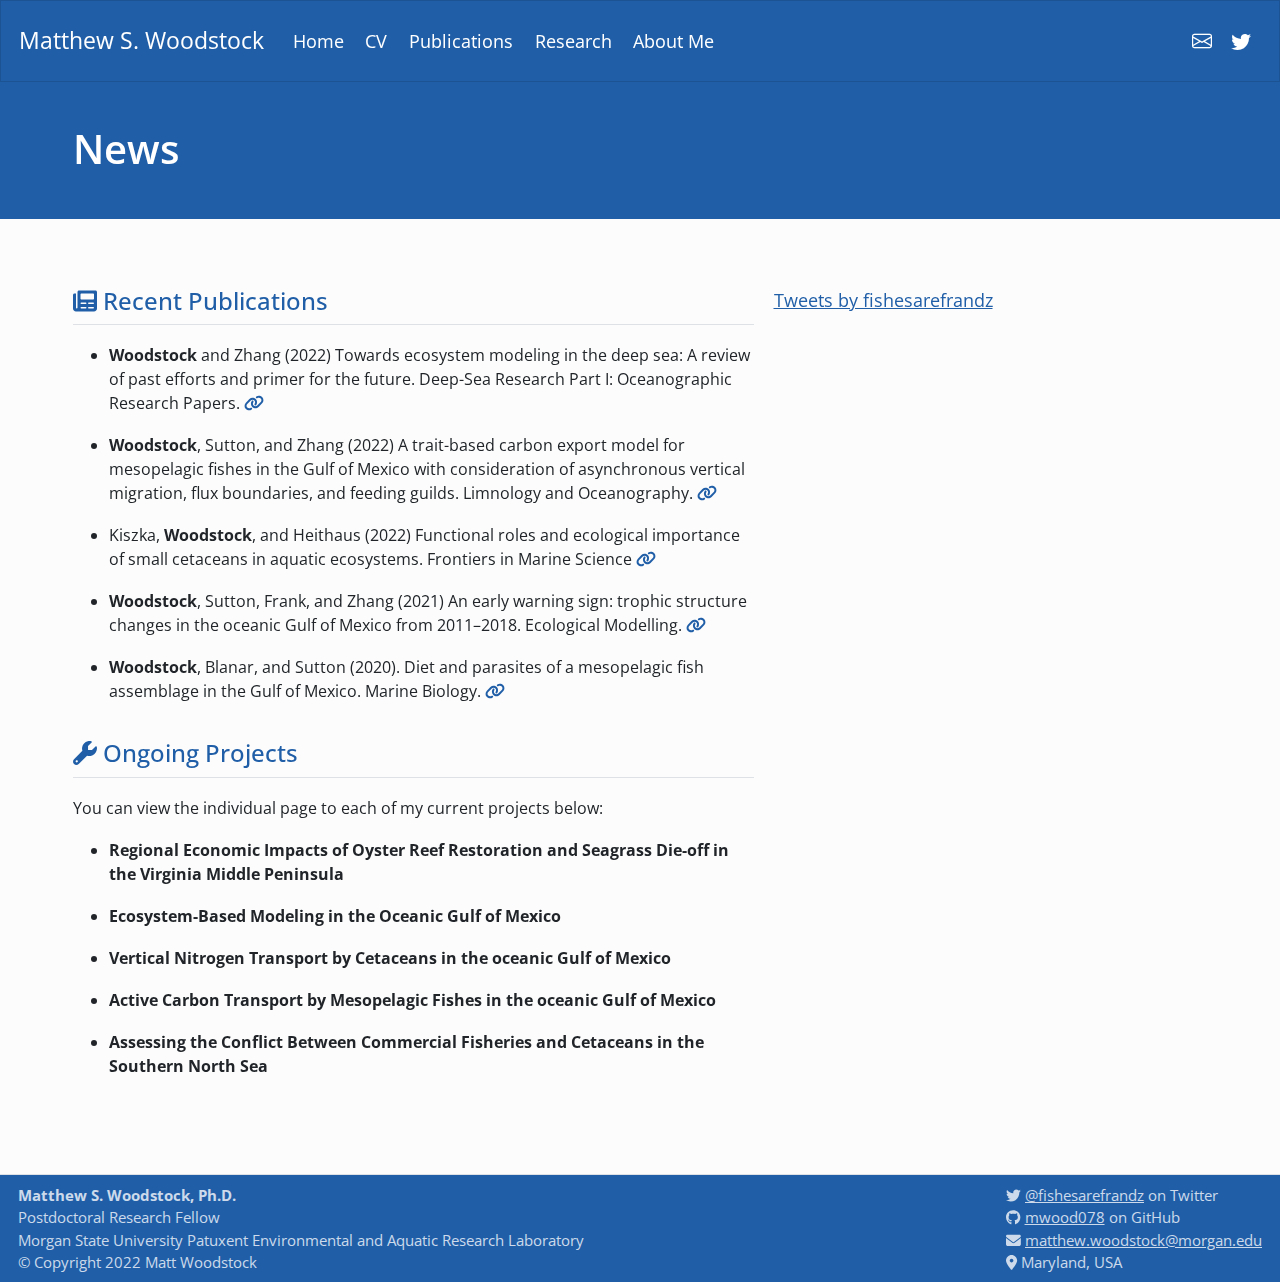
==== docs/index.html @ f5878d4a "Website Update" ====
<!DOCTYPE html>
<html xmlns="http://www.w3.org/1999/xhtml" lang="en" xml:lang="en"><head>

<meta charset="utf-8">
<meta name="generator" content="quarto-1.0.36">

<meta name="viewport" content="width=device-width, initial-scale=1.0, user-scalable=yes">


<title>Matthew S. Woodstock - News</title>
<style>
code{white-space: pre-wrap;}
span.smallcaps{font-variant: small-caps;}
span.underline{text-decoration: underline;}
div.column{display: inline-block; vertical-align: top; width: 50%;}
div.hanging-indent{margin-left: 1.5em; text-indent: -1.5em;}
ul.task-list{list-style: none;}
</style>


<script src="site_libs/quarto-nav/quarto-nav.js"></script>
<script src="site_libs/quarto-nav/headroom.min.js"></script>
<link href="./images/avatar.png" rel="icon" type="image/png">
<script src="site_libs/clipboard/clipboard.min.js"></script>
<script src="site_libs/quarto-html/quarto.js"></script>
<script src="site_libs/quarto-html/popper.min.js"></script>
<script src="site_libs/quarto-html/tippy.umd.min.js"></script>
<script src="site_libs/quarto-html/anchor.min.js"></script>
<link href="site_libs/quarto-html/tippy.css" rel="stylesheet">
<link href="site_libs/quarto-html/quarto-syntax-highlighting.css" rel="stylesheet" id="quarto-text-highlighting-styles">
<script src="site_libs/bootstrap/bootstrap.min.js"></script>
<link href="site_libs/bootstrap/bootstrap-icons.css" rel="stylesheet">
<link href="site_libs/bootstrap/bootstrap.min.css" rel="stylesheet" id="quarto-bootstrap" data-mode="light">
<script id="quarto-search-options" type="application/json">{
  "language": {
    "search-no-results-text": "No results",
    "search-matching-documents-text": "matching documents",
    "search-copy-link-title": "Copy link to search",
    "search-hide-matches-text": "Hide additional matches",
    "search-more-match-text": "more match in this document",
    "search-more-matches-text": "more matches in this document",
    "search-clear-button-title": "Clear",
    "search-detached-cancel-button-title": "Cancel",
    "search-submit-button-title": "Submit"
  }
}</script>
<script async="" src="https://www.googletagmanager.com/gtag/js?id=G-07SZXPNSJZ"></script>

<script type="text/javascript">

window.dataLayer = window.dataLayer || [];
function gtag(){dataLayer.push(arguments);}
gtag('js', new Date());
gtag('config', 'G-07SZXPNSJZ', { 'anonymize_ip': true});
</script>


<link rel="stylesheet" href="assets/styles.css">
<link rel="stylesheet" href="assets/index.css">
<meta name="twitter:title" content="Matthew S. Woodstock - News">
<meta name="twitter:creator" content="@fishesarefrandz">
<meta name="twitter:card" content="summary">
</head>

<body class="nav-fixed">

<div id="quarto-search-results"></div>
  <header id="quarto-header" class="headroom fixed-top">
    <nav class="navbar navbar-expand-lg navbar-dark ">
      <div class="navbar-container container-fluid">
      <a class="navbar-brand" href="./index.html">
    <span class="navbar-title">Matthew S. Woodstock</span>
  </a>
          <button class="navbar-toggler" type="button" data-bs-toggle="collapse" data-bs-target="#navbarCollapse" aria-controls="navbarCollapse" aria-expanded="false" aria-label="Toggle navigation" onclick="if (window.quartoToggleHeadroom) { window.quartoToggleHeadroom(); }">
  <span class="navbar-toggler-icon"></span>
</button>
          <div class="collapse navbar-collapse" id="navbarCollapse">
            <ul class="navbar-nav navbar-nav-scroll me-auto">
  <li class="nav-item">
    <a class="nav-link active" href="./index.html" aria-current="page">Home</a>
  </li>  
  <li class="nav-item">
    <a class="nav-link" href="./cv.html">CV</a>
  </li>  
  <li class="nav-item">
    <a class="nav-link" href="./publications.html">Publications</a>
  </li>  
  <li class="nav-item">
    <a class="nav-link" href="./research.html">Research</a>
  </li>  
  <li class="nav-item">
    <a class="nav-link" href="./about.html">About Me</a>
  </li>  
</ul>
            <ul class="navbar-nav navbar-nav-scroll ms-auto">
  <li class="nav-item compact">
    <a class="nav-link" href="mailto:matthew.woodstock@morgan.edu"><i class="bi bi-envelope" role="img">
</i> 
 </a>
  </li>  
  <li class="nav-item compact">
    <a class="nav-link" href="https://twitter.com/fishesarefrandz"><i class="bi bi-twitter" role="img">
</i> 
 </a>
  </li>  
</ul>
          </div> <!-- /navcollapse -->
      </div> <!-- /container-fluid -->
    </nav>
</header>
<!-- content -->
<header id="title-block-header" class="quarto-title-block default page-columns page-full">
  <div class="quarto-title-banner page-columns page-full">
    <div class="quarto-title column-page">
      <h1 class="title">News</h1>
                      </div>
  </div>
    
  
  <div class="quarto-title-meta">

      
      
    </div>
    
  
  </header><div id="quarto-content" class="quarto-container page-columns page-rows-contents page-layout-full page-navbar">
<!-- sidebar -->
<!-- margin-sidebar -->
    
<!-- main -->
<main class="content quarto-banner-title-block column-page" id="quarto-document-content">




<div class="main" style="width:60%; float: left;">
<section id="recent-publications" class="level2">
<h2 class="anchored" data-anchor-id="recent-publications"><i class="fas fa-newspaper"></i> Recent Publications</h2>
<ul>
<li><p><b>Woodstock</b> and Zhang (2022) Towards ecosystem modeling in the deep sea: A review of past efforts and primer for the future. Deep-Sea Research Part I: Oceanographic Research Papers. <a href="https://doi.org/10.1016/j.dsr.2022.103851"><i class="fa-solid fa-link"></i></a></p></li>
<li><p><b>Woodstock</b>, Sutton, and Zhang (2022) A trait-based carbon export model for mesopelagic fishes in the Gulf of Mexico with consideration of asynchronous vertical migration, flux boundaries, and feeding guilds. Limnology and Oceanography. <a href="https://doi.org/10.1002/lno.12093"><i class="fa-solid fa-link"></i></a></p></li>
<li><p>Kiszka, <b>Woodstock</b>, and Heithaus (2022) Functional roles and ecological importance of small cetaceans in aquatic ecosystems. Frontiers in Marine Science <a href="https://doi.org/10.3389/fmars.2022.803173"><i class="fa-solid fa-link"></i></a></p></li>
<li><p><b>Woodstock</b>, Sutton, Frank, and Zhang (2021) An early warning sign: trophic structure changes in the oceanic Gulf of Mexico from 2011–2018. Ecological Modelling. <a href="https://doi.org/10.1016/j.ecolmodel.2021.109509"><i class="fa-solid fa-link"></i></a></p></li>
<li><p><b>Woodstock</b>, Blanar, and Sutton (2020). Diet and parasites of a mesopelagic fish assemblage in the Gulf of Mexico. Marine Biology. <a href="https://doi.org/10.1007/s00227-020-03796-6"><i class="fa-solid fa-link"></i></a></p></li>
</ul>
</section>
<section id="ongoing-projects" class="level2">
<h2 class="anchored" data-anchor-id="ongoing-projects"><i class="fas fa-wrench"></i> Ongoing Projects</h2>
<p>You can view the individual page to each of my current projects below:</p>
<ul>
<li><p><strong>Regional Economic Impacts of Oyster Reef Restoration and Seagrass Die-off in the Virginia Middle Peninsula</strong></p></li>
<li><p><strong>Ecosystem-Based Modeling in the Oceanic Gulf of Mexico</strong></p></li>
<li><p><strong>Vertical Nitrogen Transport by Cetaceans in the oceanic Gulf of Mexico</strong></p></li>
<li><p><strong>Active Carbon Transport by Mesopelagic Fishes in the oceanic Gulf of Mexico</strong></p></li>
<li><p><strong>Assessing the Conflict Between Commercial Fisheries and Cetaceans in the Southern North Sea</strong></p></li>
</ul>
</section>
</div>
<div style="width:40%; float: right;padding-left: 20px;">
<p><a class="twitter-timeline" data-height="700" data-width="300" href="https://twitter.com/fishesarefrandz">Tweets by fishesarefrandz</a></p>
<script async="" src="https://platform.twitter.com/widgets.js" charset="utf-8"></script>
</div>



</main> <!-- /main -->
<script id="quarto-html-after-body" type="application/javascript">
window.document.addEventListener("DOMContentLoaded", function (event) {
  const toggleBodyColorMode = (bsSheetEl) => {
    const mode = bsSheetEl.getAttribute("data-mode");
    const bodyEl = window.document.querySelector("body");
    if (mode === "dark") {
      bodyEl.classList.add("quarto-dark");
      bodyEl.classList.remove("quarto-light");
    } else {
      bodyEl.classList.add("quarto-light");
      bodyEl.classList.remove("quarto-dark");
    }
  }
  const toggleBodyColorPrimary = () => {
    const bsSheetEl = window.document.querySelector("link#quarto-bootstrap");
    if (bsSheetEl) {
      toggleBodyColorMode(bsSheetEl);
    }
  }
  toggleBodyColorPrimary();  
  const icon = "";
  const anchorJS = new window.AnchorJS();
  anchorJS.options = {
    placement: 'right',
    icon: icon
  };
  anchorJS.add('.anchored');
  const clipboard = new window.ClipboardJS('.code-copy-button', {
    target: function(trigger) {
      return trigger.previousElementSibling;
    }
  });
  clipboard.on('success', function(e) {
    // button target
    const button = e.trigger;
    // don't keep focus
    button.blur();
    // flash "checked"
    button.classList.add('code-copy-button-checked');
    var currentTitle = button.getAttribute("title");
    button.setAttribute("title", "Copied!");
    setTimeout(function() {
      button.setAttribute("title", currentTitle);
      button.classList.remove('code-copy-button-checked');
    }, 1000);
    // clear code selection
    e.clearSelection();
  });
  function tippyHover(el, contentFn) {
    const config = {
      allowHTML: true,
      content: contentFn,
      maxWidth: 500,
      delay: 100,
      arrow: false,
      appendTo: function(el) {
          return el.parentElement;
      },
      interactive: true,
      interactiveBorder: 10,
      theme: 'quarto',
      placement: 'bottom-start'
    };
    window.tippy(el, config); 
  }
  const noterefs = window.document.querySelectorAll('a[role="doc-noteref"]');
  for (var i=0; i<noterefs.length; i++) {
    const ref = noterefs[i];
    tippyHover(ref, function() {
      let href = ref.getAttribute('href');
      try { href = new URL(href).hash; } catch {}
      const id = href.replace(/^#\/?/, "");
      const note = window.document.getElementById(id);
      return note.innerHTML;
    });
  }
  var bibliorefs = window.document.querySelectorAll('a[role="doc-biblioref"]');
  for (var i=0; i<bibliorefs.length; i++) {
    const ref = bibliorefs[i];
    const cites = ref.parentNode.getAttribute('data-cites').split(' ');
    tippyHover(ref, function() {
      var popup = window.document.createElement('div');
      cites.forEach(function(cite) {
        var citeDiv = window.document.createElement('div');
        citeDiv.classList.add('hanging-indent');
        citeDiv.classList.add('csl-entry');
        var biblioDiv = window.document.getElementById('ref-' + cite);
        if (biblioDiv) {
          citeDiv.innerHTML = biblioDiv.innerHTML;
        }
        popup.appendChild(citeDiv);
      });
      return popup.innerHTML;
    });
  }
});
</script>
</div> <!-- /content -->
<footer class="footer">
  <div class="nav-footer">
    <div class="nav-footer-left"><b>Matthew S. Woodstock, Ph.D.</b> <br> Postdoctoral Research Fellow<br> Morgan State University Patuxent Environmental and Aquatic Research Laboratory<br> © Copyright 2022 Matt Woodstock</div>   
    <div class="nav-footer-right"><i class="fab fa-twitter"></i> <a href="https://twitter.com/fishesarefrandz"><span class="citation" data-cites="fishesarefrandz">@fishesarefrandz</span></a> on Twitter <br> <i class="fab fa-github"></i> <a href="https://github.com/mwood078">mwood078</a> on GitHub <br> <i class="fas fa-envelope"></i> <a href="mailto:matthew.woodstock@morgan.edu">matthew.woodstock@morgan.edu</a><br> <i class="fas fa-map-marker-alt"></i> Maryland, USA</div>
  </div>
</footer>
<link rel="stylesheet" href="assets/syntax-highlight.css">
<link rel="stylesheet" href="assets/fontawesome-free-6.1.1-web/css/all.min.css">
<script src="assets/fontawesome-free-6.1.1-web/js/all.min.js"></script>



</body></html>
---- docs/site_libs/quarto-html/tippy.css ----
.tippy-box[data-animation=fade][data-state=hidden]{opacity:0}[data-tippy-root]{max-width:calc(100vw - 10px)}.tippy-box{position:relative;background-color:#333;color:#fff;border-radius:4px;font-size:14px;line-height:1.4;white-space:normal;outline:0;transition-property:transform,visibility,opacity}.tippy-box[data-placement^=top]>.tippy-arrow{bottom:0}.tippy-box[data-placement^=top]>.tippy-arrow:before{bottom:-7px;left:0;border-width:8px 8px 0;border-top-color:initial;transform-origin:center top}.tippy-box[data-placement^=bottom]>.tippy-arrow{top:0}.tippy-box[data-placement^=bottom]>.tippy-arrow:before{top:-7px;left:0;border-width:0 8px 8px;border-bottom-color:initial;transform-origin:center bottom}.tippy-box[data-placement^=left]>.tippy-arrow{right:0}.tippy-box[data-placement^=left]>.tippy-arrow:before{border-width:8px 0 8px 8px;border-left-color:initial;right:-7px;transform-origin:center left}.tippy-box[data-placement^=right]>.tippy-arrow{left:0}.tippy-box[data-placement^=right]>.tippy-arrow:before{left:-7px;border-width:8px 8px 8px 0;border-right-color:initial;transform-origin:center right}.tippy-box[data-inertia][data-state=visible]{transition-timing-function:cubic-bezier(.54,1.5,.38,1.11)}.tippy-arrow{width:16px;height:16px;color:#333}.tippy-arrow:before{content:"";position:absolute;border-color:transparent;border-style:solid}.tippy-content{position:relative;padding:5px 9px;z-index:1}
---- docs/site_libs/quarto-html/quarto-syntax-highlighting.css ----
/* quarto syntax highlight colors */
:root {
  --quarto-hl-ot-color: #003B4F;
  --quarto-hl-at-color: #657422;
  --quarto-hl-ss-color: #20794D;
  --quarto-hl-an-color: #5E5E5E;
  --quarto-hl-fu-color: #4758AB;
  --quarto-hl-st-color: #20794D;
  --quarto-hl-cf-color: #003B4F;
  --quarto-hl-op-color: #5E5E5E;
  --quarto-hl-er-color: #AD0000;
  --quarto-hl-bn-color: #AD0000;
  --quarto-hl-al-color: #AD0000;
  --quarto-hl-va-color: #111111;
  --quarto-hl-bu-color: inherit;
  --quarto-hl-ex-color: inherit;
  --quarto-hl-pp-color: #AD0000;
  --quarto-hl-in-color: #5E5E5E;
  --quarto-hl-vs-color: #20794D;
  --quarto-hl-wa-color: #5E5E5E;
  --quarto-hl-do-color: #5E5E5E;
  --quarto-hl-im-color: #00769E;
  --quarto-hl-ch-color: #20794D;
  --quarto-hl-dt-color: #AD0000;
  --quarto-hl-fl-color: #AD0000;
  --quarto-hl-co-color: #5E5E5E;
  --quarto-hl-cv-color: #5E5E5E;
  --quarto-hl-cn-color: #8f5902;
  --quarto-hl-sc-color: #5E5E5E;
  --quarto-hl-dv-color: #AD0000;
  --quarto-hl-kw-color: #003B4F;
}

/* other quarto variables */
:root {
  --quarto-font-monospace: SFMono-Regular, Menlo, Monaco, Consolas, "Liberation Mono", "Courier New", monospace;
}

pre > code.sourceCode > span {
  color: #003B4F;
}

code span {
  color: #003B4F;
}

code.sourceCode > span {
  color: #003B4F;
}

div.sourceCode,
div.sourceCode pre.sourceCode {
  color: #003B4F;
}

code span.ot {
  color: #003B4F;
}

code span.at {
  color: #657422;
}

code span.ss {
  color: #20794D;
}

code span.an {
  color: #5E5E5E;
}

code span.fu {
  color: #4758AB;
}

code span.st {
  color: #20794D;
}

code span.cf {
  color: #003B4F;
}

code span.op {
  color: #5E5E5E;
}

code span.er {
  color: #AD0000;
}

code span.bn {
  color: #AD0000;
}

code span.al {
  color: #AD0000;
}

code span.va {
  color: #111111;
}

code span.pp {
  color: #AD0000;
}

code span.in {
  color: #5E5E5E;
}

code span.vs {
  color: #20794D;
}

code span.wa {
  color: #5E5E5E;
  font-style: italic;
}

code span.do {
  color: #5E5E5E;
  font-style: italic;
}

code span.im {
  color: #00769E;
}

code span.ch {
  color: #20794D;
}

code span.dt {
  color: #AD0000;
}

code span.fl {
  color: #AD0000;
}

code span.co {
  color: #5E5E5E;
}

code span.cv {
  color: #5E5E5E;
  font-style: italic;
}

code span.cn {
  color: #8f5902;
}

code span.sc {
  color: #5E5E5E;
}

code span.dv {
  color: #AD0000;
}

code span.kw {
  color: #003B4F;
}

.prevent-inlining {
  content: "</";
}

/*# sourceMappingURL=debc5d5d77c3f9108843748ff7464032.css.map */
---- docs/assets/styles.css ----
.navbar-brand > img {
  max-height: 24px;
  width: auto;
  padding-right:; 4px;
}
---- docs/assets/index.css ----
.main {
  font-size: 12pt;
}
h2 {
  font-size: 18pt;
}
---- docs/assets/syntax-highlight.css ----
.cell-output-stdout pre code {
  background-color: #E8E8E8;
}

code span {
  color: #007BA5;
}

code.sourceCode > span {
  color: rgb(234, 234, 234);
}

div.sourceCode {
  background-color: #181818;
  color: #eaeaea;
  font-family: monospace;
}

.reveal pre.sourceCode code {
  background-color: #181818;
  color: #eaeaea;
}

code span.at {
  color: #7aa6da;
}

code span.ot {
  color: #007BA5;
}

code span.ss {
  color: #20794D;
}

code span.an {
  color: #5E5E5E;
}

code span.fu {
  color: #c397d8;
}

code span.st {
  color: #b9ca4a;
}

code span.cf {
  color: #007BA5;
}

code span.op {
  color: #5E5E5E;
}

code span.er {
  color: #AD0000;
}

code span.bn {
  color: #AD0000;
}

code span.al {
  color: #AD0000;
}

code span.va {
  color: #111111;
}

code span.pp {
  color: #AD0000;
}

code span.in {
  color: #5E5E5E;
}

code span.vs {
  color: #20794D;
}

code span.wa {
  color: #5E5E5E;
  font-style: italic;
}

code span.do {
  color: #5E5E5E;
  font-style: italic;
}

code span.ch {
  color: #20794D;
}

code span.dt {
  color: #AD0000;
}

code span.fl {
  color: #AD0000;
}

code span.co {
  color: #5E5E5E;
}

code span.cv {
  color: #5E5E5E;
  font-style: italic;
}

code span.cn {
  color: #8f5902;
}

code span.sc {
  color: #e78c45;
}

code span.dv {
  color: #d54e53;
}

code span.kw {
  color: #007BA5;
}
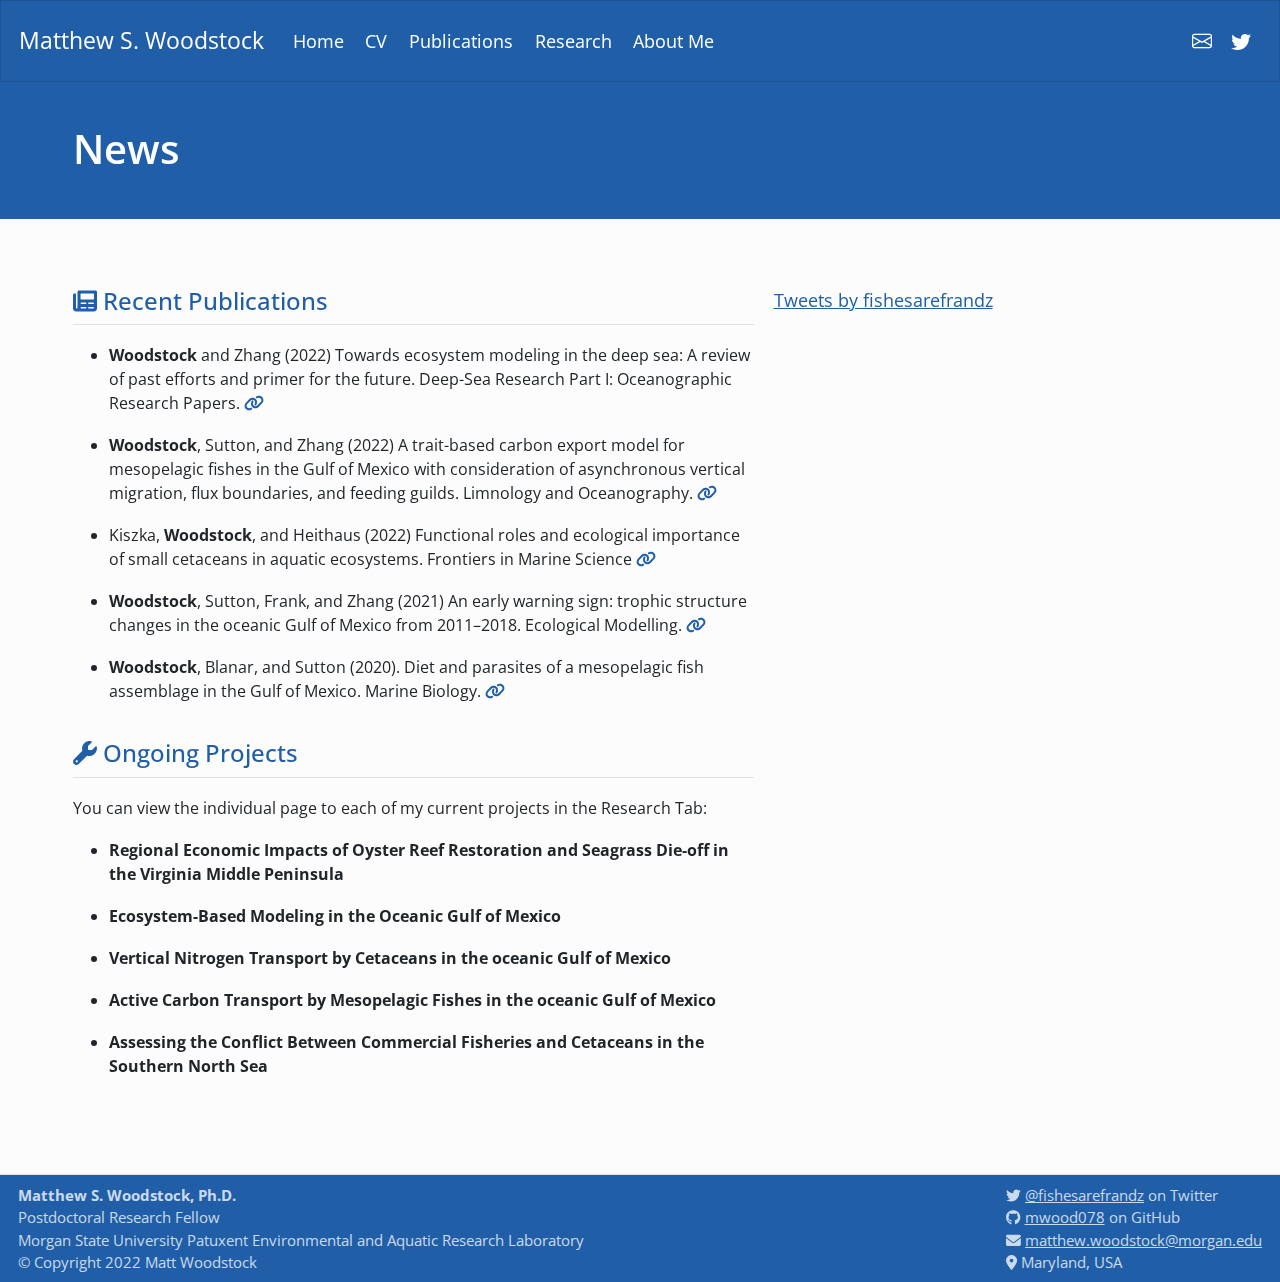
==== commit b45c5005: "Updated Website" ====
--- a/docs/index.html
+++ b/docs/index.html
@@ -147,7 +147,7 @@
 </section>
 <section id="ongoing-projects" class="level2">
 <h2 class="anchored" data-anchor-id="ongoing-projects"><i class="fas fa-wrench"></i> Ongoing Projects</h2>
-<p>You can view the individual page to each of my current projects below:</p>
+<p>You can view the individual page to each of my current projects in the Research Tab:</p>
 <ul>
 <li><p><strong>Regional Economic Impacts of Oyster Reef Restoration and Seagrass Die-off in the Virginia Middle Peninsula</strong></p></li>
 <li><p><strong>Ecosystem-Based Modeling in the Oceanic Gulf of Mexico</strong></p></li>
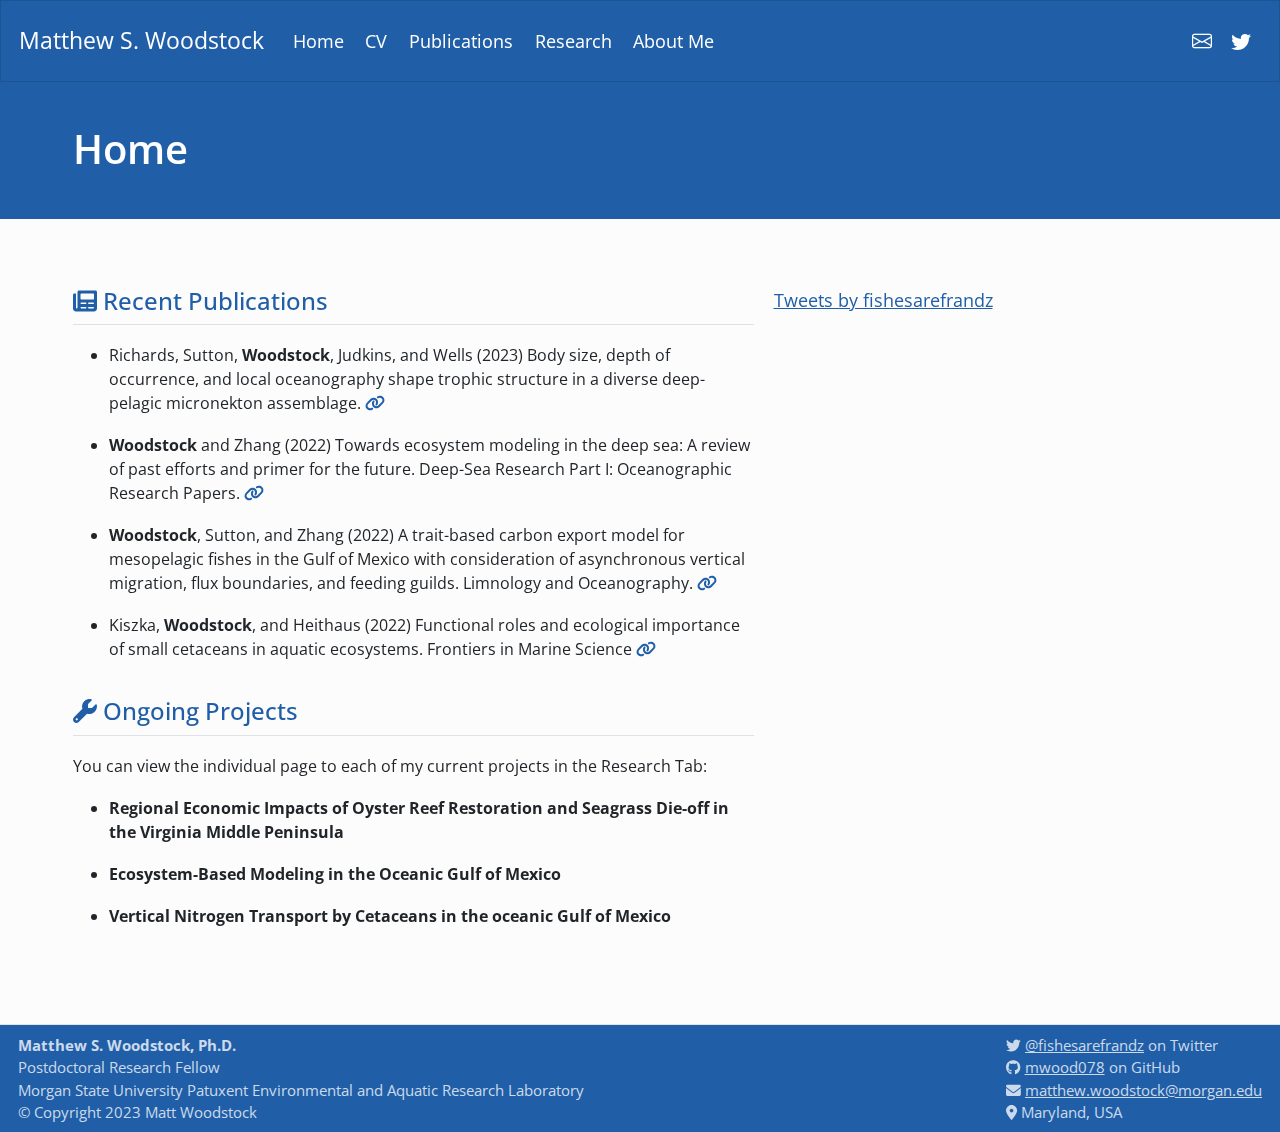
==== commit 60baeb10: "Add files via upload" ====
--- a/docs/index.html
+++ b/docs/index.html
@@ -2,19 +2,24 @@
 <html xmlns="http://www.w3.org/1999/xhtml" lang="en" xml:lang="en"><head>
 
 <meta charset="utf-8">
-<meta name="generator" content="quarto-1.0.36">
+<meta name="generator" content="quarto-1.2.335">
 
 <meta name="viewport" content="width=device-width, initial-scale=1.0, user-scalable=yes">
 
 
-<title>Matthew S. Woodstock - News</title>
+<title>Matthew S. Woodstock - Home</title>
 <style>
 code{white-space: pre-wrap;}
 span.smallcaps{font-variant: small-caps;}
-span.underline{text-decoration: underline;}
-div.column{display: inline-block; vertical-align: top; width: 50%;}
+div.columns{display: flex; gap: min(4vw, 1.5em);}
+div.column{flex: auto; overflow-x: auto;}
 div.hanging-indent{margin-left: 1.5em; text-indent: -1.5em;}
 ul.task-list{list-style: none;}
+ul.task-list li input[type="checkbox"] {
+  width: 0.8em;
+  margin: 0 0.8em 0.2em -1.6em;
+  vertical-align: middle;
+}
 </style>
 
 
@@ -57,7 +62,7 @@
 
 <link rel="stylesheet" href="assets/styles.css">
 <link rel="stylesheet" href="assets/index.css">
-<meta name="twitter:title" content="Matthew S. Woodstock - News">
+<meta name="twitter:title" content="Matthew S. Woodstock - Home">
 <meta name="twitter:creator" content="@fishesarefrandz">
 <meta name="twitter:card" content="summary">
 </head>
@@ -68,40 +73,47 @@
   <header id="quarto-header" class="headroom fixed-top">
     <nav class="navbar navbar-expand-lg navbar-dark ">
       <div class="navbar-container container-fluid">
-      <a class="navbar-brand" href="./index.html">
+      <div class="navbar-brand-container">
+    <a class="navbar-brand" href="./index.html">
     <span class="navbar-title">Matthew S. Woodstock</span>
-  </a>
+    </a>
+  </div>
           <button class="navbar-toggler" type="button" data-bs-toggle="collapse" data-bs-target="#navbarCollapse" aria-controls="navbarCollapse" aria-expanded="false" aria-label="Toggle navigation" onclick="if (window.quartoToggleHeadroom) { window.quartoToggleHeadroom(); }">
   <span class="navbar-toggler-icon"></span>
 </button>
           <div class="collapse navbar-collapse" id="navbarCollapse">
             <ul class="navbar-nav navbar-nav-scroll me-auto">
   <li class="nav-item">
-    <a class="nav-link active" href="./index.html" aria-current="page">Home</a>
-  </li>  
-  <li class="nav-item">
-    <a class="nav-link" href="./cv.html">CV</a>
-  </li>  
-  <li class="nav-item">
-    <a class="nav-link" href="./publications.html">Publications</a>
-  </li>  
-  <li class="nav-item">
-    <a class="nav-link" href="./research.html">Research</a>
-  </li>  
-  <li class="nav-item">
-    <a class="nav-link" href="./about.html">About Me</a>
+    <a class="nav-link active" href="./index.html" aria-current="page">
+ <span class="menu-text">Home</span></a>
+  </li>  
+  <li class="nav-item">
+    <a class="nav-link" href="./cv.html">
+ <span class="menu-text">CV</span></a>
+  </li>  
+  <li class="nav-item">
+    <a class="nav-link" href="./publications.html">
+ <span class="menu-text">Publications</span></a>
+  </li>  
+  <li class="nav-item">
+    <a class="nav-link" href="./research.html">
+ <span class="menu-text">Research</span></a>
+  </li>  
+  <li class="nav-item">
+    <a class="nav-link" href="./about.html">
+ <span class="menu-text">About Me</span></a>
   </li>  
 </ul>
             <ul class="navbar-nav navbar-nav-scroll ms-auto">
   <li class="nav-item compact">
     <a class="nav-link" href="mailto:matthew.woodstock@morgan.edu"><i class="bi bi-envelope" role="img">
 </i> 
- </a>
+ <span class="menu-text"></span></a>
   </li>  
   <li class="nav-item compact">
     <a class="nav-link" href="https://twitter.com/fishesarefrandz"><i class="bi bi-twitter" role="img">
 </i> 
- </a>
+ <span class="menu-text"></span></a>
   </li>  
 </ul>
           </div> <!-- /navcollapse -->
@@ -112,7 +124,7 @@
 <header id="title-block-header" class="quarto-title-block default page-columns page-full">
   <div class="quarto-title-banner page-columns page-full">
     <div class="quarto-title column-page">
-      <h1 class="title">News</h1>
+      <h1 class="title">Home</h1>
                       </div>
   </div>
     
@@ -120,6 +132,7 @@
   <div class="quarto-title-meta">
 
       
+    
       
     </div>
     
@@ -138,11 +151,10 @@
 <section id="recent-publications" class="level2">
 <h2 class="anchored" data-anchor-id="recent-publications"><i class="fas fa-newspaper"></i> Recent Publications</h2>
 <ul>
+<li><p>Richards, Sutton, <b>Woodstock</b>, Judkins, and Wells (2023) Body size, depth of occurrence, and local oceanography shape trophic structure in a diverse deep-pelagic micronekton assemblage. <a href="https://doi.org/10.1016/j.pocean.2023.102998"><i class="fa-solid fa-link"></i></a></p></li>
 <li><p><b>Woodstock</b> and Zhang (2022) Towards ecosystem modeling in the deep sea: A review of past efforts and primer for the future. Deep-Sea Research Part I: Oceanographic Research Papers. <a href="https://doi.org/10.1016/j.dsr.2022.103851"><i class="fa-solid fa-link"></i></a></p></li>
 <li><p><b>Woodstock</b>, Sutton, and Zhang (2022) A trait-based carbon export model for mesopelagic fishes in the Gulf of Mexico with consideration of asynchronous vertical migration, flux boundaries, and feeding guilds. Limnology and Oceanography. <a href="https://doi.org/10.1002/lno.12093"><i class="fa-solid fa-link"></i></a></p></li>
 <li><p>Kiszka, <b>Woodstock</b>, and Heithaus (2022) Functional roles and ecological importance of small cetaceans in aquatic ecosystems. Frontiers in Marine Science <a href="https://doi.org/10.3389/fmars.2022.803173"><i class="fa-solid fa-link"></i></a></p></li>
-<li><p><b>Woodstock</b>, Sutton, Frank, and Zhang (2021) An early warning sign: trophic structure changes in the oceanic Gulf of Mexico from 2011–2018. Ecological Modelling. <a href="https://doi.org/10.1016/j.ecolmodel.2021.109509"><i class="fa-solid fa-link"></i></a></p></li>
-<li><p><b>Woodstock</b>, Blanar, and Sutton (2020). Diet and parasites of a mesopelagic fish assemblage in the Gulf of Mexico. Marine Biology. <a href="https://doi.org/10.1007/s00227-020-03796-6"><i class="fa-solid fa-link"></i></a></p></li>
 </ul>
 </section>
 <section id="ongoing-projects" class="level2">
@@ -152,8 +164,6 @@
 <li><p><strong>Regional Economic Impacts of Oyster Reef Restoration and Seagrass Die-off in the Virginia Middle Peninsula</strong></p></li>
 <li><p><strong>Ecosystem-Based Modeling in the Oceanic Gulf of Mexico</strong></p></li>
 <li><p><strong>Vertical Nitrogen Transport by Cetaceans in the oceanic Gulf of Mexico</strong></p></li>
-<li><p><strong>Active Carbon Transport by Mesopelagic Fishes in the oceanic Gulf of Mexico</strong></p></li>
-<li><p><strong>Assessing the Conflict Between Commercial Fisheries and Cetaceans in the Southern North Sea</strong></p></li>
 </ul>
 </section>
 </div>
@@ -206,7 +216,24 @@
     button.classList.add('code-copy-button-checked');
     var currentTitle = button.getAttribute("title");
     button.setAttribute("title", "Copied!");
+    let tooltip;
+    if (window.bootstrap) {
+      button.setAttribute("data-bs-toggle", "tooltip");
+      button.setAttribute("data-bs-placement", "left");
+      button.setAttribute("data-bs-title", "Copied!");
+      tooltip = new bootstrap.Tooltip(button, 
+        { trigger: "manual", 
+          customClass: "code-copy-button-tooltip",
+          offset: [0, -8]});
+      tooltip.show();    
+    }
     setTimeout(function() {
+      if (tooltip) {
+        tooltip.hide();
+        button.removeAttribute("data-bs-title");
+        button.removeAttribute("data-bs-toggle");
+        button.removeAttribute("data-bs-placement");
+      }
       button.setAttribute("title", currentTitle);
       button.classList.remove('code-copy-button-checked');
     }, 1000);
@@ -234,38 +261,57 @@
   for (var i=0; i<noterefs.length; i++) {
     const ref = noterefs[i];
     tippyHover(ref, function() {
-      let href = ref.getAttribute('href');
+      // use id or data attribute instead here
+      let href = ref.getAttribute('data-footnote-href') || ref.getAttribute('href');
       try { href = new URL(href).hash; } catch {}
       const id = href.replace(/^#\/?/, "");
       const note = window.document.getElementById(id);
       return note.innerHTML;
     });
   }
+  const findCites = (el) => {
+    const parentEl = el.parentElement;
+    if (parentEl) {
+      const cites = parentEl.dataset.cites;
+      if (cites) {
+        return {
+          el,
+          cites: cites.split(' ')
+        };
+      } else {
+        return findCites(el.parentElement)
+      }
+    } else {
+      return undefined;
+    }
+  };
   var bibliorefs = window.document.querySelectorAll('a[role="doc-biblioref"]');
   for (var i=0; i<bibliorefs.length; i++) {
     const ref = bibliorefs[i];
-    const cites = ref.parentNode.getAttribute('data-cites').split(' ');
-    tippyHover(ref, function() {
-      var popup = window.document.createElement('div');
-      cites.forEach(function(cite) {
-        var citeDiv = window.document.createElement('div');
-        citeDiv.classList.add('hanging-indent');
-        citeDiv.classList.add('csl-entry');
-        var biblioDiv = window.document.getElementById('ref-' + cite);
-        if (biblioDiv) {
-          citeDiv.innerHTML = biblioDiv.innerHTML;
-        }
-        popup.appendChild(citeDiv);
+    const citeInfo = findCites(ref);
+    if (citeInfo) {
+      tippyHover(citeInfo.el, function() {
+        var popup = window.document.createElement('div');
+        citeInfo.cites.forEach(function(cite) {
+          var citeDiv = window.document.createElement('div');
+          citeDiv.classList.add('hanging-indent');
+          citeDiv.classList.add('csl-entry');
+          var biblioDiv = window.document.getElementById('ref-' + cite);
+          if (biblioDiv) {
+            citeDiv.innerHTML = biblioDiv.innerHTML;
+          }
+          popup.appendChild(citeDiv);
+        });
+        return popup.innerHTML;
       });
-      return popup.innerHTML;
-    });
+    }
   }
 });
 </script>
 </div> <!-- /content -->
 <footer class="footer">
   <div class="nav-footer">
-    <div class="nav-footer-left"><b>Matthew S. Woodstock, Ph.D.</b> <br> Postdoctoral Research Fellow<br> Morgan State University Patuxent Environmental and Aquatic Research Laboratory<br> © Copyright 2022 Matt Woodstock</div>   
+    <div class="nav-footer-left"><b>Matthew S. Woodstock, Ph.D.</b> <br> Postdoctoral Research Fellow<br> Morgan State University Patuxent Environmental and Aquatic Research Laboratory<br> © Copyright 2023 Matt Woodstock</div>   
     <div class="nav-footer-right"><i class="fab fa-twitter"></i> <a href="https://twitter.com/fishesarefrandz"><span class="citation" data-cites="fishesarefrandz">@fishesarefrandz</span></a> on Twitter <br> <i class="fab fa-github"></i> <a href="https://github.com/mwood078">mwood078</a> on GitHub <br> <i class="fas fa-envelope"></i> <a href="mailto:matthew.woodstock@morgan.edu">matthew.woodstock@morgan.edu</a><br> <i class="fas fa-map-marker-alt"></i> Maryland, USA</div>
   </div>
 </footer>
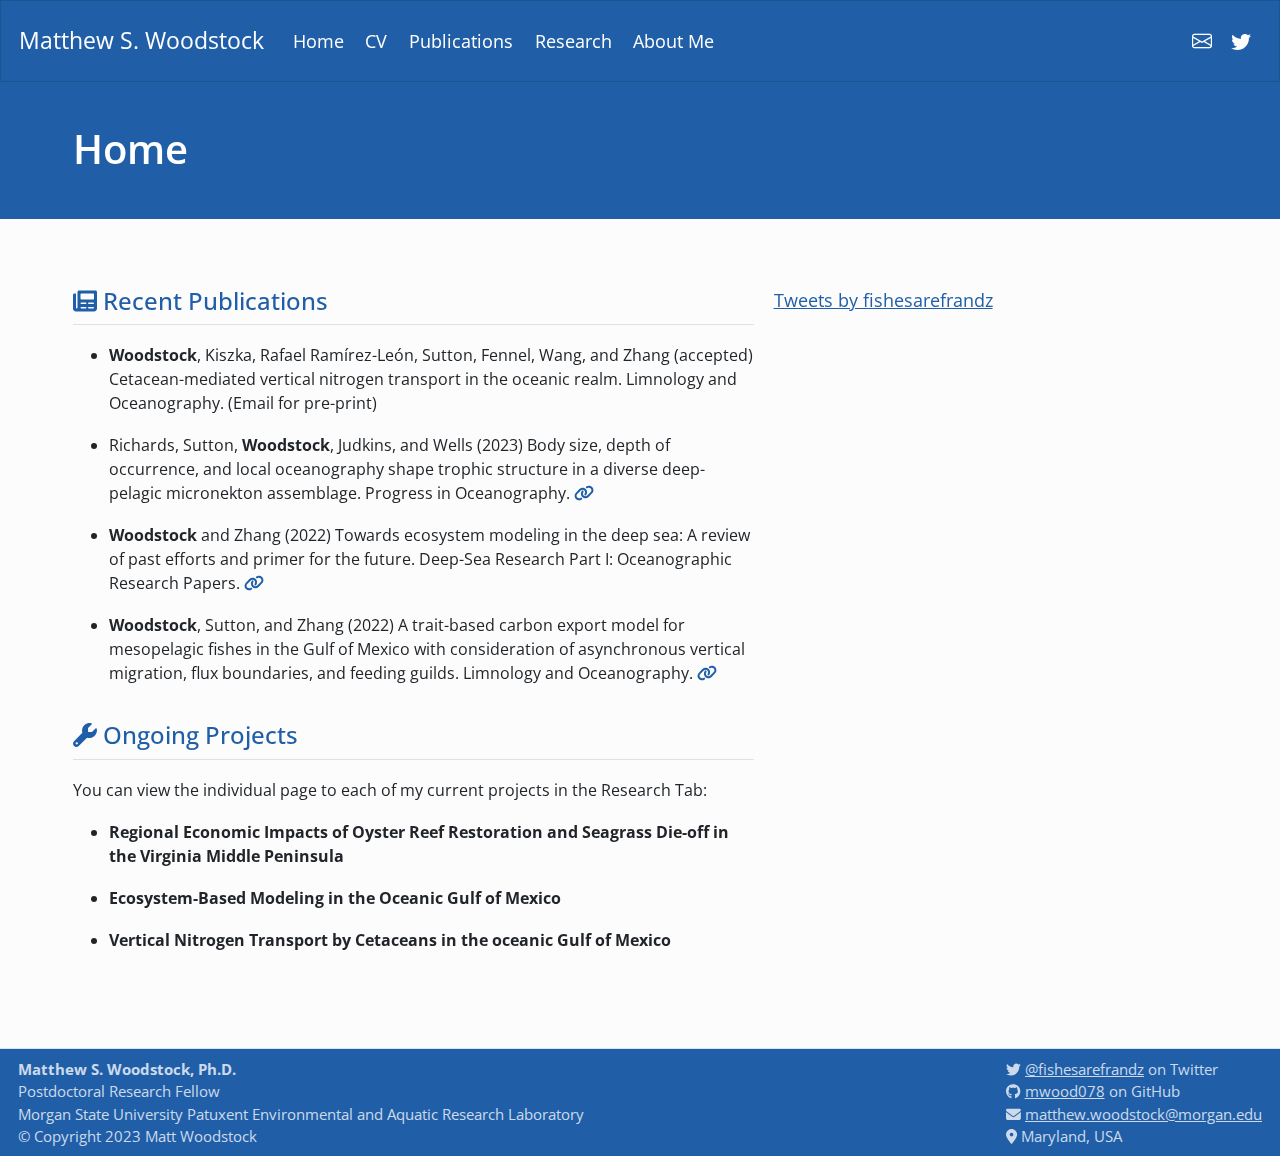
==== commit 74c2bb73: "Add files via upload" ====
--- a/docs/index.html
+++ b/docs/index.html
@@ -151,10 +151,10 @@
 <section id="recent-publications" class="level2">
 <h2 class="anchored" data-anchor-id="recent-publications"><i class="fas fa-newspaper"></i> Recent Publications</h2>
 <ul>
-<li><p>Richards, Sutton, <b>Woodstock</b>, Judkins, and Wells (2023) Body size, depth of occurrence, and local oceanography shape trophic structure in a diverse deep-pelagic micronekton assemblage. <a href="https://doi.org/10.1016/j.pocean.2023.102998"><i class="fa-solid fa-link"></i></a></p></li>
+<li><p><b>Woodstock</b>, Kiszka, Rafael Ramírez-León, Sutton, Fennel, Wang, and Zhang (accepted) Cetacean-mediated vertical nitrogen transport in the oceanic realm. Limnology and Oceanography. (Email for pre-print)</p></li>
+<li><p>Richards, Sutton, <b>Woodstock</b>, Judkins, and Wells (2023) Body size, depth of occurrence, and local oceanography shape trophic structure in a diverse deep-pelagic micronekton assemblage. Progress in Oceanography. <a href="https://doi.org/10.1016/j.pocean.2023.102998"><i class="fa-solid fa-link"></i></a></p></li>
 <li><p><b>Woodstock</b> and Zhang (2022) Towards ecosystem modeling in the deep sea: A review of past efforts and primer for the future. Deep-Sea Research Part I: Oceanographic Research Papers. <a href="https://doi.org/10.1016/j.dsr.2022.103851"><i class="fa-solid fa-link"></i></a></p></li>
 <li><p><b>Woodstock</b>, Sutton, and Zhang (2022) A trait-based carbon export model for mesopelagic fishes in the Gulf of Mexico with consideration of asynchronous vertical migration, flux boundaries, and feeding guilds. Limnology and Oceanography. <a href="https://doi.org/10.1002/lno.12093"><i class="fa-solid fa-link"></i></a></p></li>
-<li><p>Kiszka, <b>Woodstock</b>, and Heithaus (2022) Functional roles and ecological importance of small cetaceans in aquatic ecosystems. Frontiers in Marine Science <a href="https://doi.org/10.3389/fmars.2022.803173"><i class="fa-solid fa-link"></i></a></p></li>
 </ul>
 </section>
 <section id="ongoing-projects" class="level2">
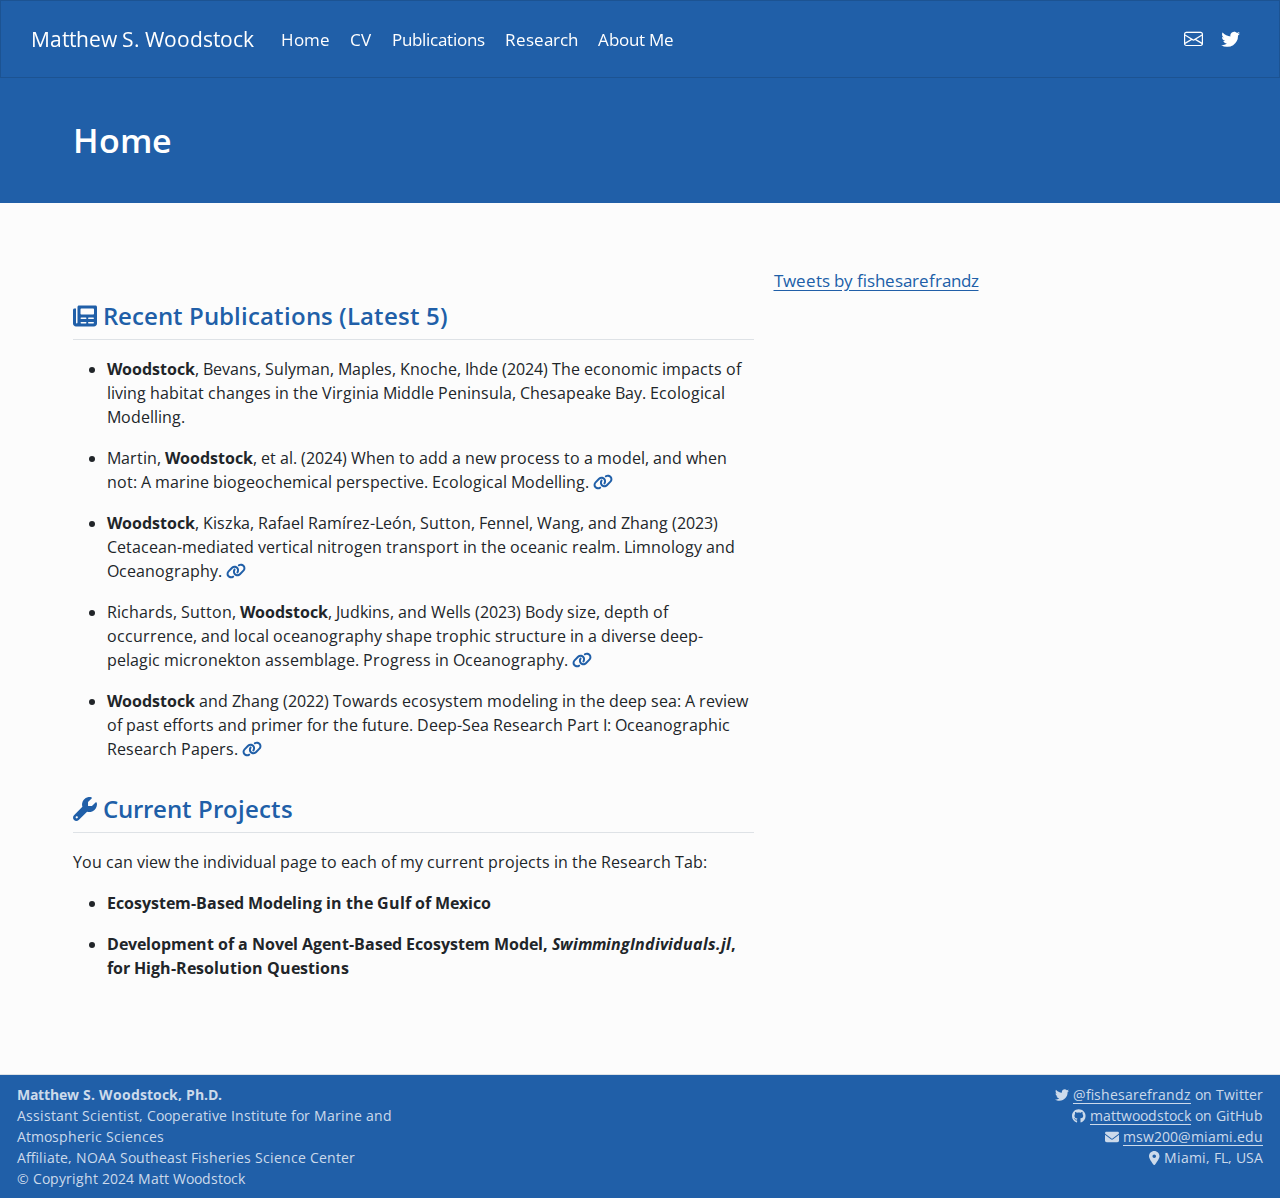
==== commit 603d6922: "Update" ====
--- a/docs/index.html
+++ b/docs/index.html
@@ -2,12 +2,12 @@
 <html xmlns="http://www.w3.org/1999/xhtml" lang="en" xml:lang="en"><head>
 
 <meta charset="utf-8">
-<meta name="generator" content="quarto-1.2.335">
+<meta name="generator" content="quarto-1.5.57">
 
 <meta name="viewport" content="width=device-width, initial-scale=1.0, user-scalable=yes">
 
 
-<title>Matthew S. Woodstock - Home</title>
+<title>Home – Matthew S. Woodstock</title>
 <style>
 code{white-space: pre-wrap;}
 span.smallcaps{font-variant: small-caps;}
@@ -17,7 +17,7 @@
 ul.task-list{list-style: none;}
 ul.task-list li input[type="checkbox"] {
   width: 0.8em;
-  margin: 0 0.8em 0.2em -1.6em;
+  margin: 0 0.8em 0.2em -1em; /* quarto-specific, see https://github.com/quarto-dev/quarto-cli/issues/4556 */ 
   vertical-align: middle;
 }
 </style>
@@ -45,8 +45,10 @@
     "search-more-match-text": "more match in this document",
     "search-more-matches-text": "more matches in this document",
     "search-clear-button-title": "Clear",
+    "search-text-placeholder": "",
     "search-detached-cancel-button-title": "Cancel",
-    "search-submit-button-title": "Submit"
+    "search-submit-button-title": "Submit",
+    "search-label": "Search"
   }
 }</script>
 <script async="" src="https://www.googletagmanager.com/gtag/js?id=G-07SZXPNSJZ"></script>
@@ -62,7 +64,7 @@
 
 <link rel="stylesheet" href="assets/styles.css">
 <link rel="stylesheet" href="assets/index.css">
-<meta name="twitter:title" content="Matthew S. Woodstock - Home">
+<meta name="twitter:title" content="Home – Matthew S. Woodstock">
 <meta name="twitter:creator" content="@fishesarefrandz">
 <meta name="twitter:card" content="summary">
 </head>
@@ -70,53 +72,55 @@
 <body class="nav-fixed">
 
 <div id="quarto-search-results"></div>
-  <header id="quarto-header" class="headroom fixed-top">
-    <nav class="navbar navbar-expand-lg navbar-dark ">
+  <header id="quarto-header" class="headroom fixed-top quarto-banner">
+    <nav class="navbar navbar-expand-lg " data-bs-theme="dark">
       <div class="navbar-container container-fluid">
-      <div class="navbar-brand-container">
+      <div class="navbar-brand-container mx-auto">
     <a class="navbar-brand" href="./index.html">
     <span class="navbar-title">Matthew S. Woodstock</span>
     </a>
   </div>
-          <button class="navbar-toggler" type="button" data-bs-toggle="collapse" data-bs-target="#navbarCollapse" aria-controls="navbarCollapse" aria-expanded="false" aria-label="Toggle navigation" onclick="if (window.quartoToggleHeadroom) { window.quartoToggleHeadroom(); }">
+          <button class="navbar-toggler" type="button" data-bs-toggle="collapse" data-bs-target="#navbarCollapse" aria-controls="navbarCollapse" role="menu" aria-expanded="false" aria-label="Toggle navigation" onclick="if (window.quartoToggleHeadroom) { window.quartoToggleHeadroom(); }">
   <span class="navbar-toggler-icon"></span>
 </button>
           <div class="collapse navbar-collapse" id="navbarCollapse">
             <ul class="navbar-nav navbar-nav-scroll me-auto">
   <li class="nav-item">
-    <a class="nav-link active" href="./index.html" aria-current="page">
- <span class="menu-text">Home</span></a>
+    <a class="nav-link active" href="./index.html" aria-current="page"> 
+<span class="menu-text">Home</span></a>
   </li>  
   <li class="nav-item">
-    <a class="nav-link" href="./cv.html">
- <span class="menu-text">CV</span></a>
+    <a class="nav-link" href="./cv.html"> 
+<span class="menu-text">CV</span></a>
   </li>  
   <li class="nav-item">
-    <a class="nav-link" href="./publications.html">
- <span class="menu-text">Publications</span></a>
+    <a class="nav-link" href="./publications.html"> 
+<span class="menu-text">Publications</span></a>
   </li>  
   <li class="nav-item">
-    <a class="nav-link" href="./research.html">
- <span class="menu-text">Research</span></a>
+    <a class="nav-link" href="./research.html"> 
+<span class="menu-text">Research</span></a>
   </li>  
   <li class="nav-item">
-    <a class="nav-link" href="./about.html">
- <span class="menu-text">About Me</span></a>
+    <a class="nav-link" href="./about.html"> 
+<span class="menu-text">About Me</span></a>
   </li>  
 </ul>
             <ul class="navbar-nav navbar-nav-scroll ms-auto">
   <li class="nav-item compact">
-    <a class="nav-link" href="mailto:matthew.woodstock@morgan.edu"><i class="bi bi-envelope" role="img">
+    <a class="nav-link" href="mailto:msw200@miami.edu"> <i class="bi bi-envelope" role="img">
 </i> 
- <span class="menu-text"></span></a>
+<span class="menu-text"></span></a>
   </li>  
   <li class="nav-item compact">
-    <a class="nav-link" href="https://twitter.com/fishesarefrandz"><i class="bi bi-twitter" role="img">
+    <a class="nav-link" href="https://twitter.com/fishesarefrandz"> <i class="bi bi-twitter" role="img">
 </i> 
- <span class="menu-text"></span></a>
+<span class="menu-text"></span></a>
   </li>  
 </ul>
           </div> <!-- /navcollapse -->
+            <div class="quarto-navbar-tools">
+</div>
       </div> <!-- /container-fluid -->
     </nav>
 </header>
@@ -129,7 +133,7 @@
   </div>
     
   
-  <div class="quarto-title-meta">
+  <div class="quarto-title-meta column-page">
 
       
     
@@ -147,23 +151,24 @@
 
 
 
+
 <div class="main" style="width:60%; float: left;">
-<section id="recent-publications" class="level2">
-<h2 class="anchored" data-anchor-id="recent-publications"><i class="fas fa-newspaper"></i> Recent Publications</h2>
+<section id="recent-publications-latest-5" class="level2">
+<h2 class="anchored" data-anchor-id="recent-publications-latest-5"><i class="fas fa-newspaper"></i> Recent Publications (Latest 5)</h2>
 <ul>
-<li><p><b>Woodstock</b>, Kiszka, Rafael Ramírez-León, Sutton, Fennel, Wang, and Zhang (accepted) Cetacean-mediated vertical nitrogen transport in the oceanic realm. Limnology and Oceanography. (Email for pre-print)</p></li>
+<li><p><b>Woodstock</b>, Bevans, Sulyman, Maples, Knoche, Ihde (2024) The economic impacts of living habitat changes in the Virginia Middle Peninsula, Chesapeake Bay. Ecological Modelling.</p></li>
+<li><p>Martin, <b>Woodstock</b>, et al.&nbsp;(2024) When to add a new process to a model, and when not: A marine biogeochemical perspective. Ecological Modelling. <a href="https://doi.org/10.1016/j.ecolmodel.2024.110870"><i class="fa-solid fa-link"></i></a></p></li>
+<li><p><b>Woodstock</b>, Kiszka, Rafael Ramírez-León, Sutton, Fennel, Wang, and Zhang (2023) Cetacean-mediated vertical nitrogen transport in the oceanic realm. Limnology and Oceanography. <a href="https://doi.org/10.1002/lno.12433"><i class="fa-solid fa-link"></i></a></p></li>
 <li><p>Richards, Sutton, <b>Woodstock</b>, Judkins, and Wells (2023) Body size, depth of occurrence, and local oceanography shape trophic structure in a diverse deep-pelagic micronekton assemblage. Progress in Oceanography. <a href="https://doi.org/10.1016/j.pocean.2023.102998"><i class="fa-solid fa-link"></i></a></p></li>
 <li><p><b>Woodstock</b> and Zhang (2022) Towards ecosystem modeling in the deep sea: A review of past efforts and primer for the future. Deep-Sea Research Part I: Oceanographic Research Papers. <a href="https://doi.org/10.1016/j.dsr.2022.103851"><i class="fa-solid fa-link"></i></a></p></li>
-<li><p><b>Woodstock</b>, Sutton, and Zhang (2022) A trait-based carbon export model for mesopelagic fishes in the Gulf of Mexico with consideration of asynchronous vertical migration, flux boundaries, and feeding guilds. Limnology and Oceanography. <a href="https://doi.org/10.1002/lno.12093"><i class="fa-solid fa-link"></i></a></p></li>
 </ul>
 </section>
-<section id="ongoing-projects" class="level2">
-<h2 class="anchored" data-anchor-id="ongoing-projects"><i class="fas fa-wrench"></i> Ongoing Projects</h2>
+<section id="current-projects" class="level2">
+<h2 class="anchored" data-anchor-id="current-projects"><i class="fas fa-wrench"></i> Current Projects</h2>
 <p>You can view the individual page to each of my current projects in the Research Tab:</p>
 <ul>
-<li><p><strong>Regional Economic Impacts of Oyster Reef Restoration and Seagrass Die-off in the Virginia Middle Peninsula</strong></p></li>
-<li><p><strong>Ecosystem-Based Modeling in the Oceanic Gulf of Mexico</strong></p></li>
-<li><p><strong>Vertical Nitrogen Transport by Cetaceans in the oceanic Gulf of Mexico</strong></p></li>
+<li><p><strong>Ecosystem-Based Modeling in the Gulf of Mexico</strong></p></li>
+<li><p><strong>Development of a Novel Agent-Based Ecosystem Model, <i>SwimmingIndividuals.jl</i>, for High-Resolution Questions</strong></p></li>
 </ul>
 </section>
 </div>
@@ -202,12 +207,15 @@
     icon: icon
   };
   anchorJS.add('.anchored');
-  const clipboard = new window.ClipboardJS('.code-copy-button', {
-    target: function(trigger) {
-      return trigger.previousElementSibling;
-    }
-  });
-  clipboard.on('success', function(e) {
+  const isCodeAnnotation = (el) => {
+    for (const clz of el.classList) {
+      if (clz.startsWith('code-annotation-')) {                     
+        return true;
+      }
+    }
+    return false;
+  }
+  const onCopySuccess = function(e) {
     // button target
     const button = e.trigger;
     // don't keep focus
@@ -239,11 +247,50 @@
     }, 1000);
     // clear code selection
     e.clearSelection();
+  }
+  const getTextToCopy = function(trigger) {
+      const codeEl = trigger.previousElementSibling.cloneNode(true);
+      for (const childEl of codeEl.children) {
+        if (isCodeAnnotation(childEl)) {
+          childEl.remove();
+        }
+      }
+      return codeEl.innerText;
+  }
+  const clipboard = new window.ClipboardJS('.code-copy-button:not([data-in-quarto-modal])', {
+    text: getTextToCopy
   });
-  function tippyHover(el, contentFn) {
+  clipboard.on('success', onCopySuccess);
+  if (window.document.getElementById('quarto-embedded-source-code-modal')) {
+    // For code content inside modals, clipBoardJS needs to be initialized with a container option
+    // TODO: Check when it could be a function (https://github.com/zenorocha/clipboard.js/issues/860)
+    const clipboardModal = new window.ClipboardJS('.code-copy-button[data-in-quarto-modal]', {
+      text: getTextToCopy,
+      container: window.document.getElementById('quarto-embedded-source-code-modal')
+    });
+    clipboardModal.on('success', onCopySuccess);
+  }
+    var localhostRegex = new RegExp(/^(?:http|https):\/\/localhost\:?[0-9]*\//);
+    var mailtoRegex = new RegExp(/^mailto:/);
+      var filterRegex = new RegExp("https:\/\/mattwoodstock\.com");
+    var isInternal = (href) => {
+        return filterRegex.test(href) || localhostRegex.test(href) || mailtoRegex.test(href);
+    }
+    // Inspect non-navigation links and adorn them if external
+ 	var links = window.document.querySelectorAll('a[href]:not(.nav-link):not(.navbar-brand):not(.toc-action):not(.sidebar-link):not(.sidebar-item-toggle):not(.pagination-link):not(.no-external):not([aria-hidden]):not(.dropdown-item):not(.quarto-navigation-tool):not(.about-link)');
+    for (var i=0; i<links.length; i++) {
+      const link = links[i];
+      if (!isInternal(link.href)) {
+        // undo the damage that might have been done by quarto-nav.js in the case of
+        // links that we want to consider external
+        if (link.dataset.originalHref !== undefined) {
+          link.href = link.dataset.originalHref;
+        }
+      }
+    }
+  function tippyHover(el, contentFn, onTriggerFn, onUntriggerFn) {
     const config = {
       allowHTML: true,
-      content: contentFn,
       maxWidth: 500,
       delay: 100,
       arrow: false,
@@ -253,8 +300,17 @@
       interactive: true,
       interactiveBorder: 10,
       theme: 'quarto',
-      placement: 'bottom-start'
+      placement: 'bottom-start',
     };
+    if (contentFn) {
+      config.content = contentFn;
+    }
+    if (onTriggerFn) {
+      config.onTrigger = onTriggerFn;
+    }
+    if (onUntriggerFn) {
+      config.onUntrigger = onUntriggerFn;
+    }
     window.tippy(el, config); 
   }
   const noterefs = window.document.querySelectorAll('a[role="doc-noteref"]');
@@ -266,9 +322,245 @@
       try { href = new URL(href).hash; } catch {}
       const id = href.replace(/^#\/?/, "");
       const note = window.document.getElementById(id);
-      return note.innerHTML;
+      if (note) {
+        return note.innerHTML;
+      } else {
+        return "";
+      }
     });
   }
+  const xrefs = window.document.querySelectorAll('a.quarto-xref');
+  const processXRef = (id, note) => {
+    // Strip column container classes
+    const stripColumnClz = (el) => {
+      el.classList.remove("page-full", "page-columns");
+      if (el.children) {
+        for (const child of el.children) {
+          stripColumnClz(child);
+        }
+      }
+    }
+    stripColumnClz(note)
+    if (id === null || id.startsWith('sec-')) {
+      // Special case sections, only their first couple elements
+      const container = document.createElement("div");
+      if (note.children && note.children.length > 2) {
+        container.appendChild(note.children[0].cloneNode(true));
+        for (let i = 1; i < note.children.length; i++) {
+          const child = note.children[i];
+          if (child.tagName === "P" && child.innerText === "") {
+            continue;
+          } else {
+            container.appendChild(child.cloneNode(true));
+            break;
+          }
+        }
+        if (window.Quarto?.typesetMath) {
+          window.Quarto.typesetMath(container);
+        }
+        return container.innerHTML
+      } else {
+        if (window.Quarto?.typesetMath) {
+          window.Quarto.typesetMath(note);
+        }
+        return note.innerHTML;
+      }
+    } else {
+      // Remove any anchor links if they are present
+      const anchorLink = note.querySelector('a.anchorjs-link');
+      if (anchorLink) {
+        anchorLink.remove();
+      }
+      if (window.Quarto?.typesetMath) {
+        window.Quarto.typesetMath(note);
+      }
+      // TODO in 1.5, we should make sure this works without a callout special case
+      if (note.classList.contains("callout")) {
+        return note.outerHTML;
+      } else {
+        return note.innerHTML;
+      }
+    }
+  }
+  for (var i=0; i<xrefs.length; i++) {
+    const xref = xrefs[i];
+    tippyHover(xref, undefined, function(instance) {
+      instance.disable();
+      let url = xref.getAttribute('href');
+      let hash = undefined; 
+      if (url.startsWith('#')) {
+        hash = url;
+      } else {
+        try { hash = new URL(url).hash; } catch {}
+      }
+      if (hash) {
+        const id = hash.replace(/^#\/?/, "");
+        const note = window.document.getElementById(id);
+        if (note !== null) {
+          try {
+            const html = processXRef(id, note.cloneNode(true));
+            instance.setContent(html);
+          } finally {
+            instance.enable();
+            instance.show();
+          }
+        } else {
+          // See if we can fetch this
+          fetch(url.split('#')[0])
+          .then(res => res.text())
+          .then(html => {
+            const parser = new DOMParser();
+            const htmlDoc = parser.parseFromString(html, "text/html");
+            const note = htmlDoc.getElementById(id);
+            if (note !== null) {
+              const html = processXRef(id, note);
+              instance.setContent(html);
+            } 
+          }).finally(() => {
+            instance.enable();
+            instance.show();
+          });
+        }
+      } else {
+        // See if we can fetch a full url (with no hash to target)
+        // This is a special case and we should probably do some content thinning / targeting
+        fetch(url)
+        .then(res => res.text())
+        .then(html => {
+          const parser = new DOMParser();
+          const htmlDoc = parser.parseFromString(html, "text/html");
+          const note = htmlDoc.querySelector('main.content');
+          if (note !== null) {
+            // This should only happen for chapter cross references
+            // (since there is no id in the URL)
+            // remove the first header
+            if (note.children.length > 0 && note.children[0].tagName === "HEADER") {
+              note.children[0].remove();
+            }
+            const html = processXRef(null, note);
+            instance.setContent(html);
+          } 
+        }).finally(() => {
+          instance.enable();
+          instance.show();
+        });
+      }
+    }, function(instance) {
+    });
+  }
+      let selectedAnnoteEl;
+      const selectorForAnnotation = ( cell, annotation) => {
+        let cellAttr = 'data-code-cell="' + cell + '"';
+        let lineAttr = 'data-code-annotation="' +  annotation + '"';
+        const selector = 'span[' + cellAttr + '][' + lineAttr + ']';
+        return selector;
+      }
+      const selectCodeLines = (annoteEl) => {
+        const doc = window.document;
+        const targetCell = annoteEl.getAttribute("data-target-cell");
+        const targetAnnotation = annoteEl.getAttribute("data-target-annotation");
+        const annoteSpan = window.document.querySelector(selectorForAnnotation(targetCell, targetAnnotation));
+        const lines = annoteSpan.getAttribute("data-code-lines").split(",");
+        const lineIds = lines.map((line) => {
+          return targetCell + "-" + line;
+        })
+        let top = null;
+        let height = null;
+        let parent = null;
+        if (lineIds.length > 0) {
+            //compute the position of the single el (top and bottom and make a div)
+            const el = window.document.getElementById(lineIds[0]);
+            top = el.offsetTop;
+            height = el.offsetHeight;
+            parent = el.parentElement.parentElement;
+          if (lineIds.length > 1) {
+            const lastEl = window.document.getElementById(lineIds[lineIds.length - 1]);
+            const bottom = lastEl.offsetTop + lastEl.offsetHeight;
+            height = bottom - top;
+          }
+          if (top !== null && height !== null && parent !== null) {
+            // cook up a div (if necessary) and position it 
+            let div = window.document.getElementById("code-annotation-line-highlight");
+            if (div === null) {
+              div = window.document.createElement("div");
+              div.setAttribute("id", "code-annotation-line-highlight");
+              div.style.position = 'absolute';
+              parent.appendChild(div);
+            }
+            div.style.top = top - 2 + "px";
+            div.style.height = height + 4 + "px";
+            div.style.left = 0;
+            let gutterDiv = window.document.getElementById("code-annotation-line-highlight-gutter");
+            if (gutterDiv === null) {
+              gutterDiv = window.document.createElement("div");
+              gutterDiv.setAttribute("id", "code-annotation-line-highlight-gutter");
+              gutterDiv.style.position = 'absolute';
+              const codeCell = window.document.getElementById(targetCell);
+              const gutter = codeCell.querySelector('.code-annotation-gutter');
+              gutter.appendChild(gutterDiv);
+            }
+            gutterDiv.style.top = top - 2 + "px";
+            gutterDiv.style.height = height + 4 + "px";
+          }
+          selectedAnnoteEl = annoteEl;
+        }
+      };
+      const unselectCodeLines = () => {
+        const elementsIds = ["code-annotation-line-highlight", "code-annotation-line-highlight-gutter"];
+        elementsIds.forEach((elId) => {
+          const div = window.document.getElementById(elId);
+          if (div) {
+            div.remove();
+          }
+        });
+        selectedAnnoteEl = undefined;
+      };
+        // Handle positioning of the toggle
+    window.addEventListener(
+      "resize",
+      throttle(() => {
+        elRect = undefined;
+        if (selectedAnnoteEl) {
+          selectCodeLines(selectedAnnoteEl);
+        }
+      }, 10)
+    );
+    function throttle(fn, ms) {
+    let throttle = false;
+    let timer;
+      return (...args) => {
+        if(!throttle) { // first call gets through
+            fn.apply(this, args);
+            throttle = true;
+        } else { // all the others get throttled
+            if(timer) clearTimeout(timer); // cancel #2
+            timer = setTimeout(() => {
+              fn.apply(this, args);
+              timer = throttle = false;
+            }, ms);
+        }
+      };
+    }
+      // Attach click handler to the DT
+      const annoteDls = window.document.querySelectorAll('dt[data-target-cell]');
+      for (const annoteDlNode of annoteDls) {
+        annoteDlNode.addEventListener('click', (event) => {
+          const clickedEl = event.target;
+          if (clickedEl !== selectedAnnoteEl) {
+            unselectCodeLines();
+            const activeEl = window.document.querySelector('dt[data-target-cell].code-annotation-active');
+            if (activeEl) {
+              activeEl.classList.remove('code-annotation-active');
+            }
+            selectCodeLines(clickedEl);
+            clickedEl.classList.add('code-annotation-active');
+          } else {
+            // Unselect the line
+            unselectCodeLines();
+            clickedEl.classList.remove('code-annotation-active');
+          }
+        });
+      }
   const findCites = (el) => {
     const parentEl = el.parentElement;
     if (parentEl) {
@@ -311,8 +603,15 @@
 </div> <!-- /content -->
 <footer class="footer">
   <div class="nav-footer">
-    <div class="nav-footer-left"><b>Matthew S. Woodstock, Ph.D.</b> <br> Postdoctoral Research Fellow<br> Morgan State University Patuxent Environmental and Aquatic Research Laboratory<br> © Copyright 2023 Matt Woodstock</div>   
-    <div class="nav-footer-right"><i class="fab fa-twitter"></i> <a href="https://twitter.com/fishesarefrandz"><span class="citation" data-cites="fishesarefrandz">@fishesarefrandz</span></a> on Twitter <br> <i class="fab fa-github"></i> <a href="https://github.com/mwood078">mwood078</a> on GitHub <br> <i class="fas fa-envelope"></i> <a href="mailto:matthew.woodstock@morgan.edu">matthew.woodstock@morgan.edu</a><br> <i class="fas fa-map-marker-alt"></i> Maryland, USA</div>
+    <div class="nav-footer-left">
+<p><b>Matthew S. Woodstock, Ph.D.</b> <br> Assistant Scientist, Cooperative Institute for Marine and Atmospheric Sciences<br> Affiliate, NOAA Southeast Fisheries Science Center<br> © Copyright 2024 Matt Woodstock</p>
+</div>   
+    <div class="nav-footer-center">
+      &nbsp;
+    </div>
+    <div class="nav-footer-right">
+<p><i class="fab fa-twitter"></i> <a href="https://twitter.com/fishesarefrandz"><span class="citation" data-cites="fishesarefrandz">@fishesarefrandz</span></a> on Twitter <br> <i class="fab fa-github"></i> <a href="https://github.com/mattwoodstock">mattwoodstock</a> on GitHub <br> <i class="fas fa-envelope"></i> <a href="mailto:msw200@miami.edu">msw200@miami.edu</a><br> <i class="fas fa-map-marker-alt"></i> Miami, FL, USA</p>
+</div>
   </div>
 </footer>
 <link rel="stylesheet" href="assets/syntax-highlight.css">
@@ -321,4 +620,5 @@
 
 
 
+
 </body></html>--- a/docs/site_libs/quarto-html/quarto-syntax-highlighting.css
+++ b/docs/site_libs/quarto-html/quarto-syntax-highlighting.css
@@ -55,62 +55,86 @@
 
 code span.ot {
   color: #003B4F;
+  font-style: inherit;
 }
 
 code span.at {
   color: #657422;
+  font-style: inherit;
 }
 
 code span.ss {
   color: #20794D;
+  font-style: inherit;
 }
 
 code span.an {
   color: #5E5E5E;
+  font-style: inherit;
 }
 
 code span.fu {
   color: #4758AB;
+  font-style: inherit;
 }
 
 code span.st {
   color: #20794D;
+  font-style: inherit;
 }
 
 code span.cf {
   color: #003B4F;
+  font-weight: bold;
+  font-style: inherit;
 }
 
 code span.op {
   color: #5E5E5E;
+  font-style: inherit;
 }
 
 code span.er {
   color: #AD0000;
+  font-style: inherit;
 }
 
 code span.bn {
   color: #AD0000;
+  font-style: inherit;
 }
 
 code span.al {
   color: #AD0000;
+  font-style: inherit;
 }
 
 code span.va {
   color: #111111;
+  font-style: inherit;
+}
+
+code span.bu {
+  font-style: inherit;
+}
+
+code span.ex {
+  font-style: inherit;
 }
 
 code span.pp {
   color: #AD0000;
+  font-style: inherit;
 }
 
 code span.in {
   color: #5E5E5E;
+  font-style: inherit;
 }
 
 code span.vs {
   color: #20794D;
+  font-style: inherit;
 }
 
 code span.wa {
@@ -125,22 +149,27 @@
 
 code span.im {
   color: #00769E;
+  font-style: inherit;
 }
 
 code span.ch {
   color: #20794D;
+  font-style: inherit;
 }
 
 code span.dt {
   color: #AD0000;
+  font-style: inherit;
 }
 
 code span.fl {
   color: #AD0000;
+  font-style: inherit;
 }
 
 code span.co {
   color: #5E5E5E;
+  font-style: inherit;
 }
 
 code span.cv {
@@ -150,18 +179,23 @@
 
 code span.cn {
   color: #8f5902;
+  font-style: inherit;
 }
 
 code span.sc {
   color: #5E5E5E;
+  font-style: inherit;
 }
 
 code span.dv {
   color: #AD0000;
+  font-style: inherit;
 }
 
 code span.kw {
   color: #003B4F;
+  font-weight: bold;
+  font-style: inherit;
 }
 
 .prevent-inlining {
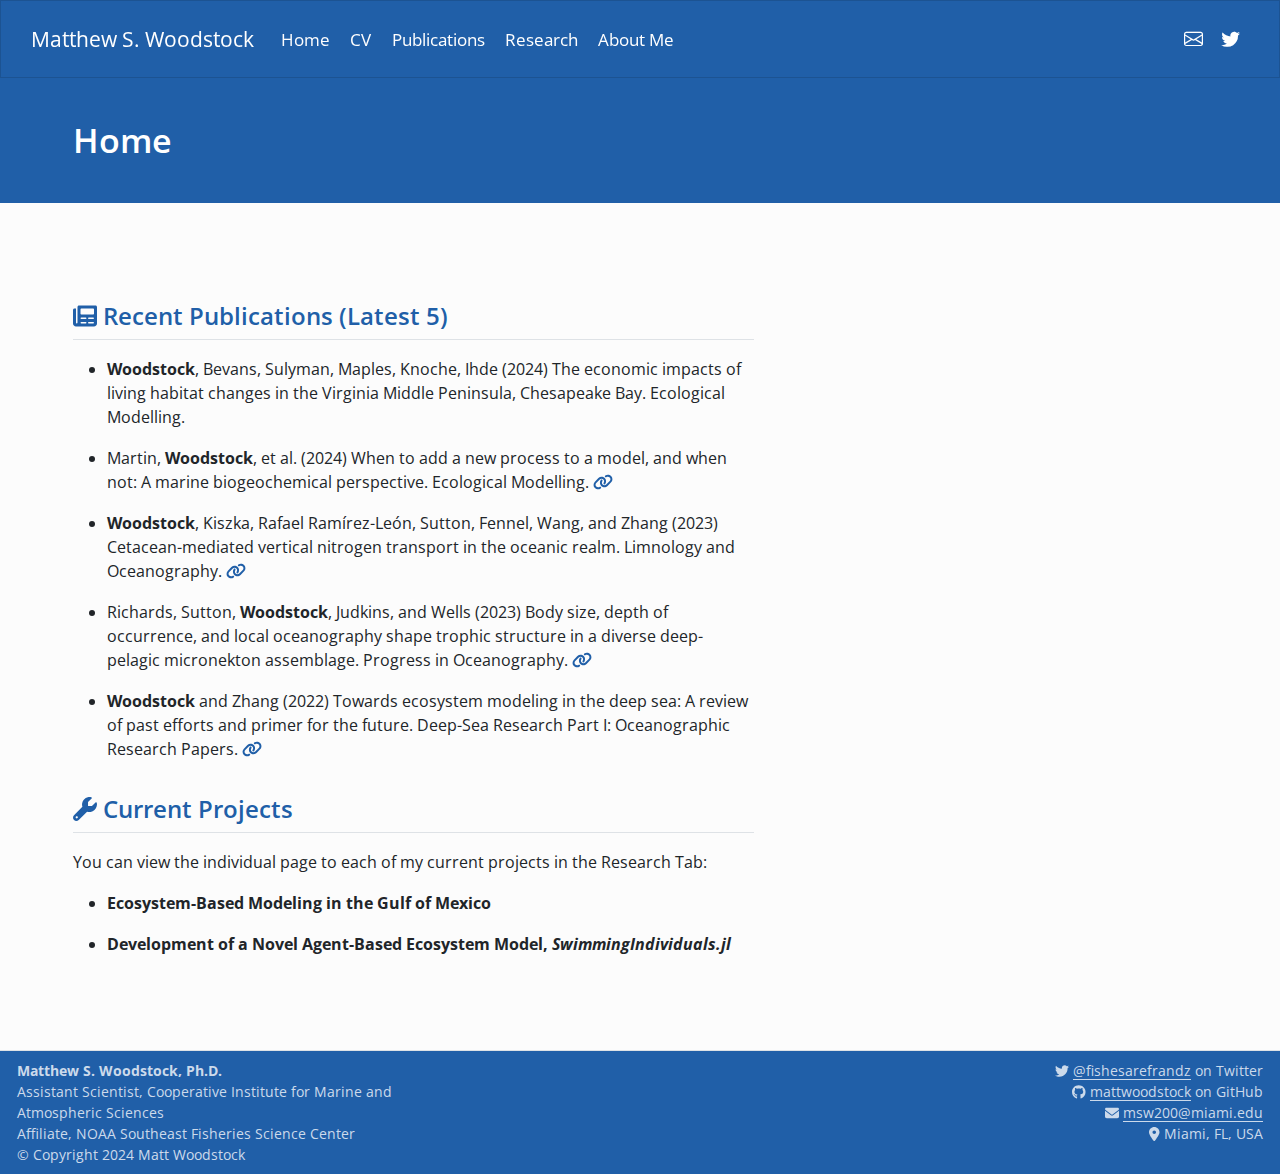
==== commit 1846c188: "Website Update" ====
--- a/docs/index.html
+++ b/docs/index.html
@@ -2,12 +2,12 @@
 <html xmlns="http://www.w3.org/1999/xhtml" lang="en" xml:lang="en"><head>
 
 <meta charset="utf-8">
-<meta name="generator" content="quarto-1.5.57">
+<meta name="generator" content="quarto-1.4.553">
 
 <meta name="viewport" content="width=device-width, initial-scale=1.0, user-scalable=yes">
 
 
-<title>Home – Matthew S. Woodstock</title>
+<title>Matthew S. Woodstock - Home</title>
 <style>
 code{white-space: pre-wrap;}
 span.smallcaps{font-variant: small-caps;}
@@ -64,7 +64,7 @@
 
 <link rel="stylesheet" href="assets/styles.css">
 <link rel="stylesheet" href="assets/index.css">
-<meta name="twitter:title" content="Home – Matthew S. Woodstock">
+<meta name="twitter:title" content="Matthew S. Woodstock - Home">
 <meta name="twitter:creator" content="@fishesarefrandz">
 <meta name="twitter:card" content="summary">
 </head>
@@ -80,7 +80,7 @@
     <span class="navbar-title">Matthew S. Woodstock</span>
     </a>
   </div>
-          <button class="navbar-toggler" type="button" data-bs-toggle="collapse" data-bs-target="#navbarCollapse" aria-controls="navbarCollapse" role="menu" aria-expanded="false" aria-label="Toggle navigation" onclick="if (window.quartoToggleHeadroom) { window.quartoToggleHeadroom(); }">
+          <button class="navbar-toggler" type="button" data-bs-toggle="collapse" data-bs-target="#navbarCollapse" aria-controls="navbarCollapse" aria-expanded="false" aria-label="Toggle navigation" onclick="if (window.quartoToggleHeadroom) { window.quartoToggleHeadroom(); }">
   <span class="navbar-toggler-icon"></span>
 </button>
           <div class="collapse navbar-collapse" id="navbarCollapse">
@@ -119,7 +119,7 @@
   </li>  
 </ul>
           </div> <!-- /navcollapse -->
-            <div class="quarto-navbar-tools">
+          <div class="quarto-navbar-tools">
 </div>
       </div> <!-- /container-fluid -->
     </nav>
@@ -168,13 +168,9 @@
 <p>You can view the individual page to each of my current projects in the Research Tab:</p>
 <ul>
 <li><p><strong>Ecosystem-Based Modeling in the Gulf of Mexico</strong></p></li>
-<li><p><strong>Development of a Novel Agent-Based Ecosystem Model, <i>SwimmingIndividuals.jl</i>, for High-Resolution Questions</strong></p></li>
+<li><p><strong>Development of a Novel Agent-Based Ecosystem Model, <i>SwimmingIndividuals.jl</i></strong></p></li>
 </ul>
 </section>
-</div>
-<div style="width:40%; float: right;padding-left: 20px;">
-<p><a class="twitter-timeline" data-height="700" data-width="300" href="https://twitter.com/fishesarefrandz">Tweets by fishesarefrandz</a></p>
-<script async="" src="https://platform.twitter.com/widgets.js" charset="utf-8"></script>
 </div>
 
 
@@ -215,7 +211,18 @@
     }
     return false;
   }
-  const onCopySuccess = function(e) {
+  const clipboard = new window.ClipboardJS('.code-copy-button', {
+    text: function(trigger) {
+      const codeEl = trigger.previousElementSibling.cloneNode(true);
+      for (const childEl of codeEl.children) {
+        if (isCodeAnnotation(childEl)) {
+          childEl.remove();
+        }
+      }
+      return codeEl.innerText;
+    }
+  });
+  clipboard.on('success', function(e) {
     // button target
     const button = e.trigger;
     // don't keep focus
@@ -247,29 +254,7 @@
     }, 1000);
     // clear code selection
     e.clearSelection();
-  }
-  const getTextToCopy = function(trigger) {
-      const codeEl = trigger.previousElementSibling.cloneNode(true);
-      for (const childEl of codeEl.children) {
-        if (isCodeAnnotation(childEl)) {
-          childEl.remove();
-        }
-      }
-      return codeEl.innerText;
-  }
-  const clipboard = new window.ClipboardJS('.code-copy-button:not([data-in-quarto-modal])', {
-    text: getTextToCopy
   });
-  clipboard.on('success', onCopySuccess);
-  if (window.document.getElementById('quarto-embedded-source-code-modal')) {
-    // For code content inside modals, clipBoardJS needs to be initialized with a container option
-    // TODO: Check when it could be a function (https://github.com/zenorocha/clipboard.js/issues/860)
-    const clipboardModal = new window.ClipboardJS('.code-copy-button[data-in-quarto-modal]', {
-      text: getTextToCopy,
-      container: window.document.getElementById('quarto-embedded-source-code-modal')
-    });
-    clipboardModal.on('success', onCopySuccess);
-  }
     var localhostRegex = new RegExp(/^(?:http|https):\/\/localhost\:?[0-9]*\//);
     var mailtoRegex = new RegExp(/^mailto:/);
       var filterRegex = new RegExp("https:\/\/mattwoodstock\.com");
@@ -277,7 +262,7 @@
         return filterRegex.test(href) || localhostRegex.test(href) || mailtoRegex.test(href);
     }
     // Inspect non-navigation links and adorn them if external
- 	var links = window.document.querySelectorAll('a[href]:not(.nav-link):not(.navbar-brand):not(.toc-action):not(.sidebar-link):not(.sidebar-item-toggle):not(.pagination-link):not(.no-external):not([aria-hidden]):not(.dropdown-item):not(.quarto-navigation-tool):not(.about-link)');
+ 	var links = window.document.querySelectorAll('a[href]:not(.nav-link):not(.navbar-brand):not(.toc-action):not(.sidebar-link):not(.sidebar-item-toggle):not(.pagination-link):not(.no-external):not([aria-hidden]):not(.dropdown-item):not(.quarto-navigation-tool)');
     for (var i=0; i<links.length; i++) {
       const link = links[i];
       if (!isInternal(link.href)) {
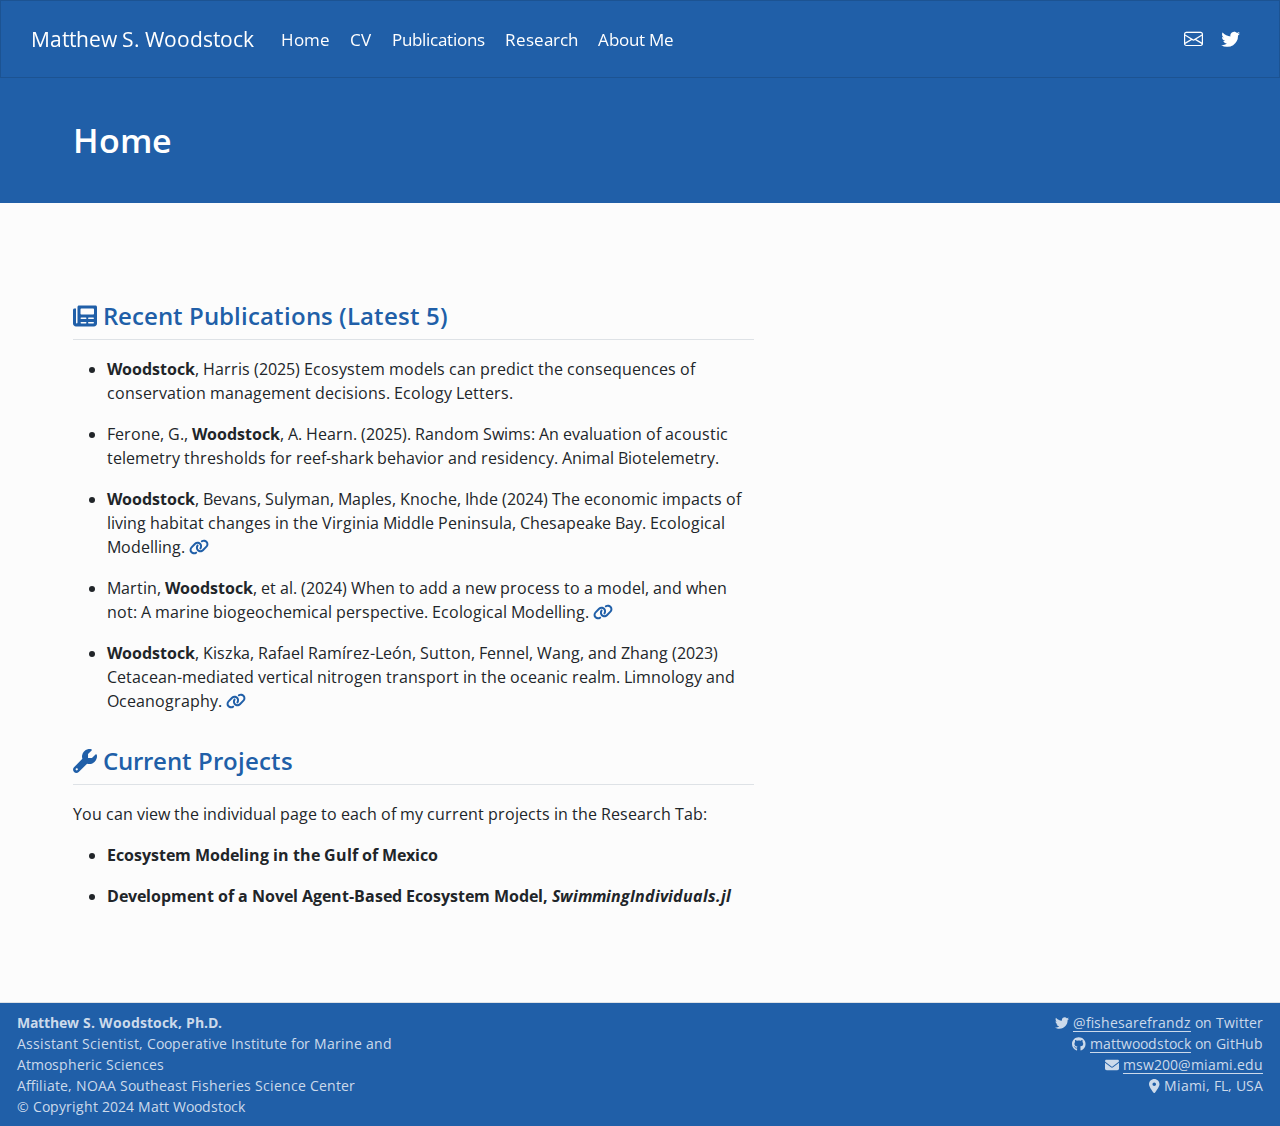
==== commit f82473b2: "Updated CV" ====
--- a/docs/index.html
+++ b/docs/index.html
@@ -2,12 +2,12 @@
 <html xmlns="http://www.w3.org/1999/xhtml" lang="en" xml:lang="en"><head>
 
 <meta charset="utf-8">
-<meta name="generator" content="quarto-1.4.553">
+<meta name="generator" content="quarto-1.5.57">
 
 <meta name="viewport" content="width=device-width, initial-scale=1.0, user-scalable=yes">
 
 
-<title>Matthew S. Woodstock - Home</title>
+<title>Home – Matthew S. Woodstock</title>
 <style>
 code{white-space: pre-wrap;}
 span.smallcaps{font-variant: small-caps;}
@@ -64,7 +64,7 @@
 
 <link rel="stylesheet" href="assets/styles.css">
 <link rel="stylesheet" href="assets/index.css">
-<meta name="twitter:title" content="Matthew S. Woodstock - Home">
+<meta name="twitter:title" content="Home – Matthew S. Woodstock">
 <meta name="twitter:creator" content="@fishesarefrandz">
 <meta name="twitter:card" content="summary">
 </head>
@@ -80,7 +80,7 @@
     <span class="navbar-title">Matthew S. Woodstock</span>
     </a>
   </div>
-          <button class="navbar-toggler" type="button" data-bs-toggle="collapse" data-bs-target="#navbarCollapse" aria-controls="navbarCollapse" aria-expanded="false" aria-label="Toggle navigation" onclick="if (window.quartoToggleHeadroom) { window.quartoToggleHeadroom(); }">
+          <button class="navbar-toggler" type="button" data-bs-toggle="collapse" data-bs-target="#navbarCollapse" aria-controls="navbarCollapse" role="menu" aria-expanded="false" aria-label="Toggle navigation" onclick="if (window.quartoToggleHeadroom) { window.quartoToggleHeadroom(); }">
   <span class="navbar-toggler-icon"></span>
 </button>
           <div class="collapse navbar-collapse" id="navbarCollapse">
@@ -119,7 +119,7 @@
   </li>  
 </ul>
           </div> <!-- /navcollapse -->
-          <div class="quarto-navbar-tools">
+            <div class="quarto-navbar-tools">
 </div>
       </div> <!-- /container-fluid -->
     </nav>
@@ -156,18 +156,18 @@
 <section id="recent-publications-latest-5" class="level2">
 <h2 class="anchored" data-anchor-id="recent-publications-latest-5"><i class="fas fa-newspaper"></i> Recent Publications (Latest 5)</h2>
 <ul>
-<li><p><b>Woodstock</b>, Bevans, Sulyman, Maples, Knoche, Ihde (2024) The economic impacts of living habitat changes in the Virginia Middle Peninsula, Chesapeake Bay. Ecological Modelling.</p></li>
+<li><p><b>Woodstock</b>, Harris (2025) Ecosystem models can predict the consequences of conservation management decisions. Ecology Letters.</p></li>
+<li><p>Ferone, G., <b>Woodstock</b>, A. Hearn. (2025). Random Swims: An evaluation of acoustic telemetry thresholds for reef-shark behavior and residency. Animal Biotelemetry.</p></li>
+<li><p><b>Woodstock</b>, Bevans, Sulyman, Maples, Knoche, Ihde (2024) The economic impacts of living habitat changes in the Virginia Middle Peninsula, Chesapeake Bay. Ecological Modelling. <a href="https://doi.org/10.1016/j.ecolmodel.2024.110914"><i class="fa-solid fa-link"></i></a></p></li>
 <li><p>Martin, <b>Woodstock</b>, et al.&nbsp;(2024) When to add a new process to a model, and when not: A marine biogeochemical perspective. Ecological Modelling. <a href="https://doi.org/10.1016/j.ecolmodel.2024.110870"><i class="fa-solid fa-link"></i></a></p></li>
 <li><p><b>Woodstock</b>, Kiszka, Rafael Ramírez-León, Sutton, Fennel, Wang, and Zhang (2023) Cetacean-mediated vertical nitrogen transport in the oceanic realm. Limnology and Oceanography. <a href="https://doi.org/10.1002/lno.12433"><i class="fa-solid fa-link"></i></a></p></li>
-<li><p>Richards, Sutton, <b>Woodstock</b>, Judkins, and Wells (2023) Body size, depth of occurrence, and local oceanography shape trophic structure in a diverse deep-pelagic micronekton assemblage. Progress in Oceanography. <a href="https://doi.org/10.1016/j.pocean.2023.102998"><i class="fa-solid fa-link"></i></a></p></li>
-<li><p><b>Woodstock</b> and Zhang (2022) Towards ecosystem modeling in the deep sea: A review of past efforts and primer for the future. Deep-Sea Research Part I: Oceanographic Research Papers. <a href="https://doi.org/10.1016/j.dsr.2022.103851"><i class="fa-solid fa-link"></i></a></p></li>
 </ul>
 </section>
 <section id="current-projects" class="level2">
 <h2 class="anchored" data-anchor-id="current-projects"><i class="fas fa-wrench"></i> Current Projects</h2>
 <p>You can view the individual page to each of my current projects in the Research Tab:</p>
 <ul>
-<li><p><strong>Ecosystem-Based Modeling in the Gulf of Mexico</strong></p></li>
+<li><p><strong>Ecosystem Modeling in the Gulf of Mexico</strong></p></li>
 <li><p><strong>Development of a Novel Agent-Based Ecosystem Model, <i>SwimmingIndividuals.jl</i></strong></p></li>
 </ul>
 </section>
@@ -211,18 +211,7 @@
     }
     return false;
   }
-  const clipboard = new window.ClipboardJS('.code-copy-button', {
-    text: function(trigger) {
-      const codeEl = trigger.previousElementSibling.cloneNode(true);
-      for (const childEl of codeEl.children) {
-        if (isCodeAnnotation(childEl)) {
-          childEl.remove();
-        }
-      }
-      return codeEl.innerText;
-    }
-  });
-  clipboard.on('success', function(e) {
+  const onCopySuccess = function(e) {
     // button target
     const button = e.trigger;
     // don't keep focus
@@ -254,7 +243,29 @@
     }, 1000);
     // clear code selection
     e.clearSelection();
+  }
+  const getTextToCopy = function(trigger) {
+      const codeEl = trigger.previousElementSibling.cloneNode(true);
+      for (const childEl of codeEl.children) {
+        if (isCodeAnnotation(childEl)) {
+          childEl.remove();
+        }
+      }
+      return codeEl.innerText;
+  }
+  const clipboard = new window.ClipboardJS('.code-copy-button:not([data-in-quarto-modal])', {
+    text: getTextToCopy
   });
+  clipboard.on('success', onCopySuccess);
+  if (window.document.getElementById('quarto-embedded-source-code-modal')) {
+    // For code content inside modals, clipBoardJS needs to be initialized with a container option
+    // TODO: Check when it could be a function (https://github.com/zenorocha/clipboard.js/issues/860)
+    const clipboardModal = new window.ClipboardJS('.code-copy-button[data-in-quarto-modal]', {
+      text: getTextToCopy,
+      container: window.document.getElementById('quarto-embedded-source-code-modal')
+    });
+    clipboardModal.on('success', onCopySuccess);
+  }
     var localhostRegex = new RegExp(/^(?:http|https):\/\/localhost\:?[0-9]*\//);
     var mailtoRegex = new RegExp(/^mailto:/);
       var filterRegex = new RegExp("https:\/\/mattwoodstock\.com");
@@ -262,7 +273,7 @@
         return filterRegex.test(href) || localhostRegex.test(href) || mailtoRegex.test(href);
     }
     // Inspect non-navigation links and adorn them if external
- 	var links = window.document.querySelectorAll('a[href]:not(.nav-link):not(.navbar-brand):not(.toc-action):not(.sidebar-link):not(.sidebar-item-toggle):not(.pagination-link):not(.no-external):not([aria-hidden]):not(.dropdown-item):not(.quarto-navigation-tool)');
+ 	var links = window.document.querySelectorAll('a[href]:not(.nav-link):not(.navbar-brand):not(.toc-action):not(.sidebar-link):not(.sidebar-item-toggle):not(.pagination-link):not(.no-external):not([aria-hidden]):not(.dropdown-item):not(.quarto-navigation-tool):not(.about-link)');
     for (var i=0; i<links.length; i++) {
       const link = links[i];
       if (!isInternal(link.href)) {
